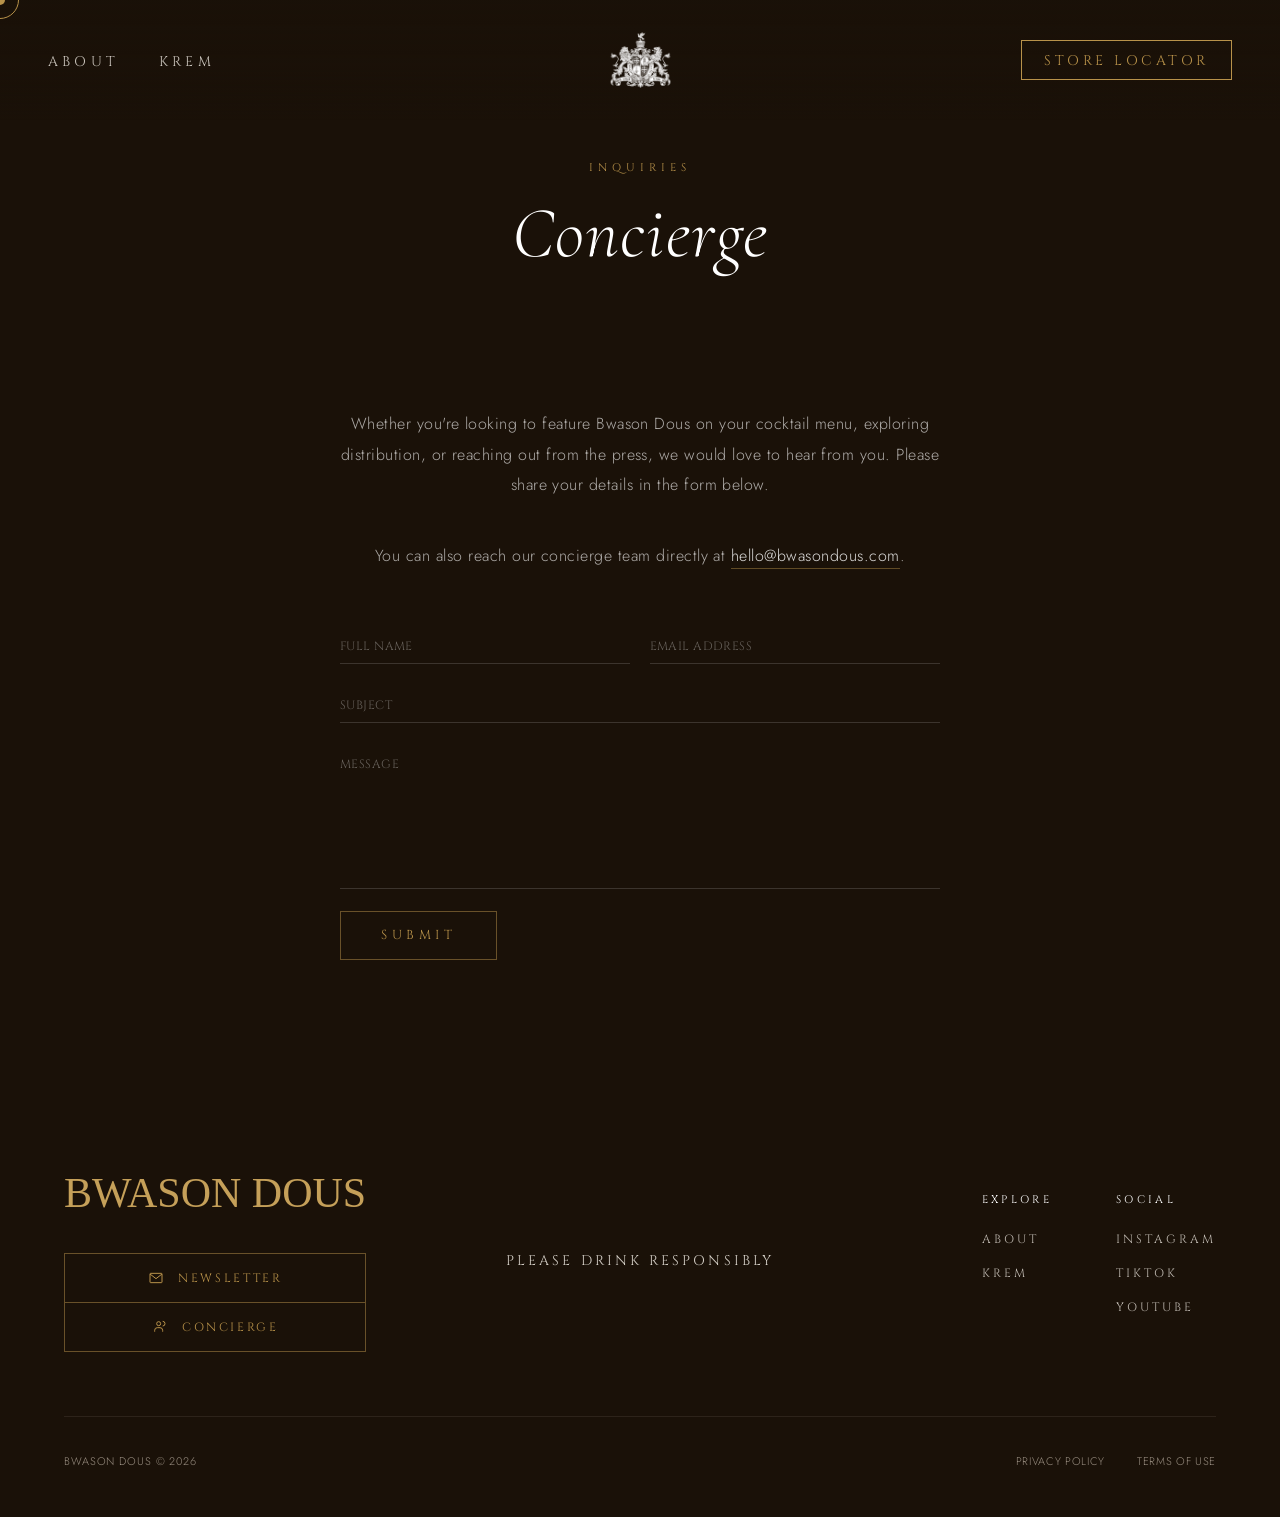
==== concierge.html @ 5677c712 "Add files via upload" ====
<!DOCTYPE html>
<html lang="en">
<head>
  <meta charset="UTF-8">
  <meta name="viewport" content="width=device-width, initial-scale=1.0">
  <link rel="icon" type="image/png" href="/favicon.png">
  <title>Concierge — Bwason Dous</title>
  <meta name="description" content="Contact Bwason Dous — For press, distribution, and bespoke requests. Reach our concierge team directly.">

  <!-- SEO -->
  <meta name="keywords" content="Haitian Kremas, Krem, Premium Spirits, The Best Cream Liqueur, Haitian Spirits, Caribbean Spirits, Bwason Dous, Bwason, Dous, Premium Rum, Haitian Liqueur, Liquid Gold, Cream Liqueur">
  <meta name="author" content="Bwason Dous">
  <meta name="robots" content="index, follow">
  <link rel="canonical" href="https://bwasondous.com/concierge">

  <!-- Open Graph -->
  <meta property="og:title" content="Concierge — Bwason Dous">
  <meta property="og:description" content="For press, distribution, and bespoke requests. Reach our concierge team directly.">
  <meta property="og:image" content="https://bwasondous.com/images/crest.png">
  <meta property="og:url" content="https://bwasondous.com/concierge">
  <meta property="og:type" content="website">

  <!-- Twitter/X Card -->
  <meta name="twitter:card" content="summary_large_image">
  <meta name="twitter:title" content="Concierge — Bwason Dous">
  <meta name="twitter:description" content="For press, distribution, and bespoke requests. Reach our concierge team directly.">
  <meta name="twitter:image" content="https://bwasondous.com/images/crest.png">

  <link rel="preconnect" href="https://fonts.googleapis.com">
  <link rel="preconnect" href="https://fonts.gstatic.com" crossorigin>
  <link href="https://fonts.googleapis.com/css2?family=Cormorant+Garamond:ital,wght@0,300;0,400;0,500;1,300;1,400&family=Cinzel:wght@400;500&family=Jost:wght@200;300;400&family=Pinyon+Script&display=swap" rel="stylesheet">
  <link rel="stylesheet" href="style.css">
  <link rel="stylesheet" href="concierge.css">
</head>
<body class="concierge-page">

<div id="cursor"></div>
<div id="cursorRing"></div>

<nav id="main-nav" class="scrolled">
  <button class="mobile-menu-toggle" aria-label="Toggle navigation" onclick="toggleMobileMenu()">
    <span></span>
    <span></span>
    <span></span>
  </button>

  <ul class="nav-links">
    <li><a href="/#intro">About</a></li>
    <li><a href="/krem">Krem</a></li>
  </ul>

  <a href="/" class="nav-logo desktop-logo-only">
    <img src="images/bwason-dous-logo.png" alt="Bwason Dous Logo">
  </a>

  <a href="/" class="nav-logo mobile-logo-only">
    <img src="images/bwason-dous-logo.png" alt="Bwason Dous Logo Mobile">
  </a>

  <a href="/store-locator" class="nav-reserve">Store Locator</a>

  <div class="mobile-menu-drawer" id="mobileDrawer">
    <ul class="mobile-nav-links">
      <li><a href="/" onclick="toggleMobileMenu()">Home</a></li>
      <li><a href="/krem" onclick="toggleMobileMenu()">Krem</a></li>
    </ul>
  </div>
</nav>

<main class="concierge-main">

  <header class="concierge-header reveal">
    <p class="concierge-eyebrow">Inquiries</p>
    <h1 class="concierge-title">Concierge</h1>
  </header>

  <div class="concierge-body reveal" style="transition-delay: 0.1s;">
    <p class="concierge-intro">
      Whether you're looking to feature Bwason Dous on your cocktail menu, exploring distribution, or reaching out from the press, we would love to hear from you. Please share your details in the form below.</p>
    <p class="concierge-intro">
      <br/>
      You can also reach our concierge team directly at <a href="mailto:contact@bwasondous.com" class="concierge-link">hello@bwasondous.com</a>.
    </p>

    <form class="concierge-form" onsubmit="handleConcierge(event)">
      <div class="concierge-row">
        <div class="concierge-field">
          <input class="concierge-input" type="text" id="c-name" name="name" placeholder="FULL NAME" required>
        </div>
        <div class="concierge-field">
          <input class="concierge-input" type="email" id="c-email" name="email" placeholder="EMAIL ADDRESS" required>
        </div>
      </div>
      <div class="concierge-field">
        <input class="concierge-input" type="text" id="c-subject" name="subject" placeholder="SUBJECT">
      </div>
      <div class="concierge-field">
        <textarea class="concierge-input concierge-textarea" id="c-message" name="message" placeholder="MESSAGE" rows="5" required></textarea>
      </div>
      <button class="concierge-submit" type="submit">SUBMIT</button>
      <p class="concierge-confirm" id="concierge-confirm">Your message has been received. We will be in touch within 1-2 business days. Thank you.</p>
    </form>
  </div>

</main>

<footer>
  <div class="footer-inner">

    <div class="footer-top">

      <div class="footer-brand">
        <div class="logo desktop-footer-logo">
          Bwason Dous
        </div>

        <div class="footer-action-group">
          <a href="/newsletter" class="footer-action-btn">
            <svg viewBox="0 0 24 24" fill="none" stroke="currentColor" stroke-width="1.5">
              <rect x="3" y="5" width="18" height="14" rx="1"></rect>
              <path d="M3 6l9 7 9-7"></path>
            </svg>
            Newsletter
          </a>
          <a href="/concierge" class="footer-action-btn">
            <svg viewBox="0 0 24 24" fill="none" stroke="currentColor" stroke-width="1.5">
              <path d="M4 19v-2a4 4 0 0 1 4-4h4a4 4 0 0 1 4 4v2"></path>
              <circle cx="10" cy="7" r="3"></circle>
              <path d="M16 3.5a3 3 0 0 1 0 7"></path>
            </svg>
            Concierge
          </a>
        </div>
      </div>

      <div class="footer-nav-columns">
        <a href="/store-locator" class="footer-mobile-link">Store Locator</a>
        <div class="footer-nav-col">
          <button type="button" class="footer-col-title" onclick="toggleFooterCol(this)" aria-expanded="false">
            Explore
            <svg class="footer-col-chevron" viewBox="0 0 24 24" fill="none" stroke="currentColor" stroke-width="1.5">
              <path d="M6 9l6 6 6-6"></path>
            </svg>
          </button>
          <ul class="footer-links">
            <li><a href="/#intro">About</a></li>
            <li><a href="/krem">Krem</a></li>
          </ul>
        </div>
        <div class="footer-nav-col">
          <button type="button" class="footer-col-title" onclick="toggleFooterCol(this)" aria-expanded="false">
            Social
            <svg class="footer-col-chevron" viewBox="0 0 24 24" fill="none" stroke="currentColor" stroke-width="1.5">
              <path d="M6 9l6 6 6-6"></path>
            </svg>
          </button>
          <ul class="footer-links">
            <li><a href="https://instagram.com/bwasondous" target="_blank" rel="noopener">Instagram</a></li>
            <li><a href="https://www.tiktok.com/@bwasondous" target="_blank" rel="noopener">TikTok</a></li>
            <li><a href="https://www.youtube.com/@bwasondous" target="_blank" rel="noopener">YouTube</a></li>
          </ul>
        </div>
      </div>

      <p class="footer-drink-responsibly">Please Drink Responsibly</p>

    </div>

    <div class="footer-bottom-strip">
      <p class="footer-copyright">Bwason Dous © 2026</p>
      <div class="footer-legal-links">
        <a href="/privacy-policy">Privacy Policy</a>
        <a href="/terms-of-use">Terms of Use</a>
      </div>
    </div>

  </div>
</footer>

<script src="script.js"></script>
</body>
</html>
---- style.css ----
*, *::before, *::after { box-sizing: border-box; margin: 0; padding: 0; }

:root {
  --cream: #F5F0E8;
  --cream-dark: #EDE6D6;
  --espresso: #1A1108;
  --mahogany: #5C2E0E;
  --gold: #B8924A;
  --gold-light: #D4AD72;
  --sand: #C9B89A;
  --warm-gray: #9A8F82;
  --deep-red: #7A1E1E;
  --font-display: 'Cinzel', serif;
  --font-serif: 'Cormorant Garamond', serif;
  --font-body: 'Jost', sans-serif;
  --font-script: 'Noto Serif Ethiopic', serif;
}

html { scroll-behavior: smooth; }

body {
  background: var(--espresso);
  color: var(--espresso);
  font-family: var(--font-body);
  font-weight: 300;
  overflow-x: hidden;
}

/* ── AGE GATE ── */
#age-gate {
  position: fixed;
  inset: 0;
  background: black;
  display: flex;
  align-items: center;
  justify-content: center;
  z-index: 9999;
  transition: opacity 0.8s ease, visibility 0.8s ease;
}
#age-gate.hidden { opacity: 0; visibility: hidden; pointer-events: none; }

.age-gate-inner {
  text-align: center;
  padding: 3rem 2rem;
  max-width: 520px;
  width: 100%;
}

.age-gate-ornament {
  width: 48px;
  height: 48px;
  margin: 0 auto 2rem;
  opacity: 0.7;
}

.age-gate-eyebrow {
  font-family: var(--font-display);
  font-size: 10px;
  letter-spacing: 0.3em;
  color: var(--gold);
  margin-bottom: 1.5rem;
  text-transform: uppercase;
}

/* Updated with Noto Serif Ethiopic */
.age-gate-title {
  font-family: var(--font-script);
  font-size: clamp(3.5rem, 8vw, 5rem);
  font-weight: 400;
  color: var(--gold);
  line-height: 1.1;
  margin-bottom: 3rem;
  text-transform: uppercase;
}

.age-gate-subtitle {
  font-family: var(--font-body);
  font-size: 15px;
  font-weight: 200;
  letter-spacing: 0.12em;
  color: var(--sand);
  margin-bottom: 3rem;
  line-height: 1.8;
}

.age-gate-question {
  font-family: var(--font-display);
  font-size: 13px;
  letter-spacing: 0.25em;
  color: var(--warm-gray);
  margin-bottom: 1.5rem;
  text-transform: uppercase;
}

.age-gate-buttons {
  display: flex;
  gap: 1rem;
  justify-content: center;
  flex-wrap: nowrap;
}

.btn-age {
  font-family: var(--font-display);
  font-size: 13px;
  letter-spacing: 0.25em;
  text-transform: uppercase;
  white-space: nowrap;
  flex: 1;
  border: none;
  cursor: pointer;
  padding: 1rem 2.5rem;
  transition: all 0.3s ease;
}

.btn-age-yes {
  background: var(--gold);
  color: var(--espresso);
}
.btn-age-yes:hover { background: var(--gold-light); }

.btn-age-no {
  background: transparent;
  color: var(--warm-gray);
  border: 1px solid rgba(154,143,130,0.3);
}
.btn-age-no:hover { color: var(--cream); border-color: rgba(197,184,154,0.5); }

.age-gate-legal {
  margin-top: 2.5rem;
  font-size: 12px;
  color: rgba(154,143,130,0.6);
  letter-spacing: 0.08em;
  line-height: 1.8;
}

#age-denied {
  display: none;
  color: var(--deep-red);
  font-family: var(--font-serif);
  font-style: italic;
  font-size: 1rem;
  margin-top: 1.5rem;
}

/* ── NAV (Updated to CSS Grid for Centering) ── */
nav {
  position: fixed;
  top: 0;
  left: 0;
  right: 0;
  z-index: 1000; 
  
  /* 1. Change from flexbox to a perfectly balanced 3-column grid */
  display: grid;
  grid-template-columns: 1fr auto 1fr; 
  align-items: center;
  
  padding: 0 3rem;
  height: 120px; 
  
  background: linear-gradient(to bottom, 
    rgba(0, 0, 0, 0.9) 0%, 
    rgba(0, 0, 0, 0.4) 50%, 
    transparent 100%);
  
  transition: transform 0.3s ease;
}

/* You can keep or remove the .scrolled class. 
   If you want a blur effect only when moving, keep this: */
nav.scrolled {
  backdrop-filter: blur(8px);
  -webkit-backdrop-filter: blur(8px);
}

.nav-links {
  display: flex;
  gap: 2.5rem;
  list-style: none;
  justify-content: flex-start;
}

.nav-links a {
  font-family: var(--font-display);
  font-size: 14px;
  letter-spacing: 0.3em;
  text-transform: uppercase;
  color: rgba(245,240,232,0.8);
  text-decoration: none;
  transition: color 0.3s;
}
.nav-links a:hover { color: var(--gold); }

/* Forces the middle logo to sit at the exact mathematical center of the screen */
.nav-logo {
  display: flex;
  justify-content: center;
  align-items: center;
  text-decoration: none;
}

.nav-logo img {
  filter: brightness(0) invert(1) contrast(1.4);
}

/* Forces the right-side store-locator button to stick to the far right of its grid track */
.nav-reserve {
  justify-self: flex-end;
  font-family: var(--font-display);
  font-size: 14px;
  letter-spacing: 0.25em;
  text-transform: uppercase;
  color: var(--gold);
  text-decoration: none;
  background: transparent;
  border: 1px solid var(--gold);
  padding: 0.6rem 1.4rem;
  transition: all 0.3s;
}

.nav-reserve:hover {
  background: var(--gold);
  color: var(--espresso);
  border-color: var(--gold);
}

/* Krem page only — cream background makes the gold button hard to read,
   so this page gets a white-outline version instead */
.krem-page .nav-reserve {
  color: #FFFFFF;
  border-color: #FFFFFF;
}

.krem-page .nav-reserve:hover {
  background: #FFFFFF;
  color: #000000;
  border-color: #FFFFFF;
}

/* ── HERO ── */
#hero {
  height: 100vh;
  background: var(--espresso); /* Keep this solid */
  display: flex;
  flex-direction: column;
  align-items: center;
  justify-content: flex-end;
  padding-bottom: 8vh;
  position: relative;
  overflow: hidden;
}

.hero-bg {
  position: absolute;
  inset: 0;
  /* This creates the localized glows without making the whole page light */
  background: 
    radial-gradient(ellipse at 30% 60%, rgba(92,46,14,0.5) 0%, transparent 60%),
    radial-gradient(ellipse at 70% 40%, rgba(122,30,30,0.3) 0%, transparent 50%),
    var(--espresso); 
}

.hero-pattern {
  position: absolute;
  inset: 0;
  opacity: 0.04;
  background-image:
    repeating-linear-gradient(45deg, var(--gold) 0, var(--gold) 1px, transparent 0, transparent 50%);
  background-size: 40px 40px;
}

.hero-content {
  position: relative;
  text-align: center;
  z-index: 2;
}

.hero-eyebrow {
  font-family: var(--font-display);
  font-size: 15px;
  letter-spacing: 0.4em;
  color: var(--gold);
  text-transform: uppercase;
  margin-bottom: 2rem;
}

.hero-title {
  font-family: var(--font-serif);
  font-size: clamp(3rem, 8vw, 6.5rem);
  font-weight: 300;
  font-style: italic;
  color: var(--cream);
  line-height: 1.05;
  margin-bottom: 1.2rem;
  letter-spacing: 0.02em;
}

.hero-tagline {
  font-family: var(--font-display);
  font-size: 15px;
  letter-spacing: 0.35em;
  color: var(--sand);
  text-transform: uppercase;
  margin-bottom: 3rem;
}

.hero-divider {
  position: absolute;
  bottom: -1px; /* Fastens tightly to prevent any underlying micro-gaps */
  left: 0;
  right: 0;
  height: 150px; /* Controls how long and gradual the fade is */
  
  /* CHANGES THE DESTINATION COLOR TO PURE BLACK */
  background: linear-gradient(to bottom, rgba(0, 0, 0, 0) 0%, #000000 100%);
  z-index: 4;
}

.btn-primary {
  display: inline-block;
  font-family: var(--font-display);
  font-size: 10px;
  letter-spacing: 0.3em;
  text-transform: uppercase;
  text-decoration: none;
  background: var(--gold);
  color: var(--espresso);
  padding: 1.1rem 3rem;
  border: none;
  cursor: pointer;
  transition: all 0.3s ease;
}
.btn-primary:hover { background: var(--gold-light); }

.hero-divider {
  position: absolute;
  bottom: 0;
  left: 0;
  right: 0;
  height: 150px; /* Taller fade for a smoother look */
  /* This fades from transparent espresso into your body's cream color */
  background: linear-gradient(to bottom, transparent, var(--black));
  z-index: 1;
}

.hero-image-focus {
  position: absolute;
  inset: 0; /* Forces the image wrapper to touch all 4 corners of the hero screen */
  width: 100vw; /* Forces full viewport width */
  height: 100vh; /* Forces full viewport height */
  z-index: 1;
}

.hero-image-focus img {
  width: 100% !important;
  height: 100% !important;
  /* 'cover' cuts off the letterbox bars and stretches the image across the entire space */
  object-fit: cover !important; 
  /* 'center' ensures the main focal point stays balanced when cropping happens */
  object-position: center; 
}

.hero-overlay {
  position: absolute;
  inset: 0;
  /* Adds a subtle dark tint so the white text is readable */
  background: linear-gradient(to top, rgba(0,0,0,0.7) 0%, transparent 70%);
  z-index: 2;
}

/* This ensures your text sits on top of the image */
.hero-content {
  position: relative;
  z-index: 3;
}

/* ── SECTIONS ── */
section { position: relative; }

/* ── INTRO ── */
/* --- Make Intro Section Black --- */
#intro {
  background: #000000 !important; /* Force background to black */
  padding: 8rem 0; /* Ensures consistent padding around content */
  position: relative;
}

.intro-inner {
  max-width: 1200px;
  margin: 0 auto;
  padding: 0 4rem;
  display: grid;
  grid-template-columns: 1fr 1fr;
  gap: 6rem;
  align-items: center;
}

.intro-image-wrap {
  position: relative;
  display: flex;           /* Enables flexbox for centering */
  align-items: center;     /* Centers vertically */
  justify-content: center; /* Centers horizontally */
  padding: 3rem;           /* Added: Creates breathing room inside the gold box */
}

.intro-featured-image {
  max-width: 100%;          /* Ensures it stays within the box width */
  height: auto;            /* Maintains original aspect ratio */
  max-height: 400px;       /* Keeps it proportional to the text column */
  object-fit: contain;     /* Ensures no part of the crest is cropped */
  display: block;
  filter: drop-shadow(0 10px 30px rgba(0,0,0,0.05)); /* Soft shadow for depth */
}

.intro-image-placeholder {
  width: 100%;
  aspect-ratio: 3/4;
  background: linear-gradient(135deg, #3D2008 0%, #7A3A10 40%, #5C2E0E 100%);
  display: flex;
  align-items: center;
  justify-content: center;
}

.intro-image-placeholder svg {
  opacity: 0.2;
  width: 80px;
}

.intro-accent-line {
  position: absolute;
  top: 0;
  left: 0;
  right: 0;
  bottom: 0;
  border: 1px solid rgba(184, 146, 74, 0.25);
  pointer-events: none;
  z-index: 1;
}

.intro-eyebrow {
  font-family: var(--font-display);
  font-size: 12px;
  letter-spacing: 0.35em;
  color: var(--gold);
  text-transform: uppercase;
  margin-bottom: 1.5rem;
}

.intro-heading {
  font-family: var(--font-serif);
  font-size: clamp(2rem, 3.5vw, 2.8rem);
  font-weight: 300;
  line-height: 1.25;
  color: var(--espresso);
  margin-bottom: 2rem;
}

.intro-body {
  font-size: 15px;
  line-height: 1.9;
  color: #4A3728;
  margin-bottom: 1.5rem;
}

/* ── FULL BLEED ── */
#manifesto {
  background: var(--mahogany);
  padding: 10rem 4rem;
  text-align: center;
  position: relative;
  overflow: hidden;
}

#manifesto::before {
  content: '';
  position: absolute;
  inset: 0;
  background-image: repeating-linear-gradient(
    0deg, rgba(245,240,232,0.03) 0, rgba(245,240,232,0.03) 1px, transparent 1px, transparent 60px
  );
}

.manifesto-quote {
  font-family: var(--font-serif);
  font-size: clamp(2rem, 4.5vw, 3.5rem);
  font-weight: 300;
  font-style: italic;
  color: var(--cream);
  line-height: 1.3;
  max-width: 820px;
  margin: 0 auto 2rem;
  position: relative;
  z-index: 1;
}

.manifesto-attr {
  font-family: var(--font-display);
  font-size: 10px;
  letter-spacing: 0.35em;
  color: var(--gold);
  text-transform: uppercase;
  position: relative;
  z-index: 1;
}

/* ── KREM FEATURE ── */
#krem {
  background: var(--cream-dark);
  padding: 8rem 0 16rem;
}

@media (min-width: 769px) {
  #krem {
    padding: 14rem 0 16rem;
  }
}

/* ── KREM FEATURE IMAGE ── */
.krem-feature-image {
  padding: 9rem 0 0rem;
}

.krem-feature-image img {
  width: 100%;
  height: 60vh;
  object-fit: cover;
  object-position: center;
  display: block;
}

.krem-inner {
  max-width: 1200px;
  margin: 0 auto;
  padding: 0 4rem;
}

.krem-header {
  display: flex;
  align-items: baseline;
  justify-content: space-between;
  margin-bottom: 5rem;
  border-bottom: 1px solid rgba(26,17,8,0.12);
  padding-bottom: 1.5rem;
}

.krem-title {
  font-family: var(--font-display);
  font-size: 11px;
  letter-spacing: 0.35em;
  text-transform: uppercase;
  color: var(--warm-gray);
}

.krem-coming {
  font-family: var(--font-serif);
  font-size: 1.2rem;
  font-style: italic;
  color: var(--gold);
}

.krem-hero-text {
  font-family: var(--font-serif);
  font-size: clamp(2.5rem, 5vw, 4.5rem);
  font-weight: 300;
  line-height: 1.15;
  color: var(--espresso);
  max-width: 700px;
  margin-bottom: 5rem;
}

.krem-grid {
  display: grid;
  grid-template-columns: repeat(3, 1fr);
  gap: 3rem;
}

.krem-card {
  border-top: 1px solid rgba(26,17,8,0.15);
  padding-top: 2rem;
}

.krem-card-num {
  font-family: var(--font-serif);
  font-size: 5rem;
  font-weight: 300;
  color: rgba(26,17,8,0.08);
  line-height: 1;
  margin-bottom: 1rem;
}

.krem-card-title {
  font-family: var(--font-display);
  font-size: 12px;
  letter-spacing: 0.25em;
  text-transform: uppercase;
  color: var(--espresso);
  margin-bottom: 1rem;
}

.krem-card-body {
  font-size: 15px;
  line-height: 1.85;
  color: #5A4232;
}

/* ── SPECS / DETAILS ── */
#details {
  background: #2A1A0A;
  padding: 10rem 4rem;
}

.details-inner {
  max-width: 1200px;
  margin: 0 auto;
  display: grid;
  grid-template-columns: 1fr 1fr;
  gap: 8rem;
  align-items: center;
}

.details-visual {
  position: relative;
}

.bottle-silhouette {
  width: 100%;
  max-width: 320px;
  margin: 0 auto;
  display: block;
}

.details-content .section-eyebrow {
  font-family: var(--font-display);
  font-size: 13px;
  letter-spacing: 0.35em;
  text-transform: uppercase;
  color: var(--gold);
  margin-bottom: 3rem;
}

.details-table {
  width: 100%;
  border-collapse: collapse;
}

.details-table tr {
  border-bottom: 1px solid rgba(245,240,232,0.08);
}

.details-table td {
  padding: 1.2rem 0;
  font-size: 13px;
  letter-spacing: 0.06em;
}

.details-table td:first-child {
  color: var(--warm-gray);
  font-family: var(--font-display);
  font-size: 13px;
  letter-spacing: 0.25em;
  text-transform: uppercase;
}

.details-table td:last-child {
  color: var(--cream);
  text-align: right;
  font-family: var(--font-serif);
  font-size: 1.1rem;
  font-style: italic;
}

/* ── RESERVE ── */
#reserve {
  background: var(--cream-dark);
  padding: 10rem 4rem;
  text-align: center;
}

.reserve-eyebrow {
  font-family: var(--font-display);
  font-size: 13px;
  letter-spacing: 0.35em;
  text-transform: uppercase;
  color: var(--gold);
  margin-bottom: 2rem;
}

.reserve-title {
  font-family: var(--font-serif);
  font-size: clamp(2.5rem, 5vw, 4rem);
  font-weight: 300;
  font-style: italic;
  color: var(--espresso);
  margin-bottom: 1.5rem;
  line-height: 1.2;
}

.reserve-sub {
  font-size: 16px;
  font-weight: 200;
  letter-spacing: 0.1em;
  color: var(--warm-gray);
  margin-bottom: 3rem;
  max-width: 480px;
  margin-left: auto;
  margin-right: auto;
  line-height: 1.8;
}

.reserve-form {
  display: flex;
  gap: 0;
  max-width: 480px;
  margin: 0 auto;
  border: 1px solid rgba(26,17,8,0.2);
}

.reserve-form input {
  flex: 1;
  padding: 1rem 1.5rem;
  font-family: var(--font-body);
  font-size: 13px;
  letter-spacing: 0.06em;
  border: none;
  outline: none;
  background: transparent;
  color: var(--espresso);
}

.reserve-form input::placeholder { color: var(--warm-gray); }

.reserve-form button {
  padding: 1rem 2rem;
  background: var(--espresso);
  color: var(--cream);
  border: none;
  font-family: var(--font-display);
  font-size: 10px;
  letter-spacing: 0.25em;
  text-transform: uppercase;
  cursor: pointer;
  transition: background 0.3s;
  white-space: nowrap;
}
.reserve-form button:hover { background: var(--mahogany); }

/* ── FOOTER ── */
footer {
  background: var(--espresso);
  padding: 6rem 4rem 3rem;
}

.footer-inner {
  max-width: 1400px;
  margin: 0 auto;
  display: flex;
  flex-direction: column;
  gap: 4rem;
}

/* ── TOP ROW: brand + action buttons on left, link columns on right ── */
.footer-top {
  position: relative;
  display: grid;
  grid-template-columns: minmax(260px, 340px) 1fr;
  gap: 5rem;
  align-items: center;
}

.footer-brand {
  display: flex;
  flex-direction: column;
  gap: 2.2rem;
  width: -moz-fit-content;
  width: fit-content;
  justify-self: start;
}

.footer-brand .logo {
  text-align: left;
  font-size: 42px;
  white-space: nowrap;
}

/* ── STACKED ACTION BUTTONS (Newsletter / Concierge) ── */
.footer-action-group {
  display: flex;
  flex-direction: column;
  width: 100%;
}

.footer-action-btn {
  display: flex;
  align-items: center;
  justify-content: center;
  width: 100%;
  gap: 0.9rem;
  background: transparent;
  border: 1px solid rgba(184, 146, 74, 0.5);
  padding: 1rem 1.3rem;
  font-family: var(--font-display);
  font-size: 12px;
  letter-spacing: 0.22em;
  text-transform: uppercase;
  color: var(--gold);
  text-decoration: none;
  text-align: center;
  white-space: nowrap;
  transition: background 0.3s, color 0.3s, border-color 0.3s;
}

.footer-action-group .footer-action-btn:first-child {
  border-bottom: none;
}

.footer-action-btn:hover {
  background: var(--gold);
  color: var(--espresso);
  border-color: var(--gold);
}

.footer-action-btn svg {
  width: 16px;
  height: 16px;
  flex-shrink: 0;
  stroke: currentColor;
}

/* ── LINK COLUMNS ── */
.footer-nav-columns {
  display: flex;
  gap: 4rem;
  justify-self: end;
  text-align: left;
}

.footer-col-title {
  display: flex;
  align-items: center;
  justify-content: flex-start;
  gap: 0.5rem;
  width: 100%;
  background: transparent;
  border: none;
  padding: 0;
  appearance: none;
  -webkit-appearance: none;
  font-family: var(--font-display);
  font-size: 11px;
  letter-spacing: 0.3em;
  text-transform: uppercase;
  color: #FFFFFF;
  text-align: left;
  cursor: default;
  margin-bottom: 1.2rem;
}

.footer-col-chevron {
  display: none;
  width: 12px;
  height: 12px;
  flex-shrink: 0;
  transition: transform 0.3s ease;
}

/* Store Locator link — mobile-only, sits above the Explore/Social columns in the footer */
.footer-mobile-link {
  display: none;
}

.footer-links {
  list-style: none;
  text-align: left;
}

.footer-links li {
  margin-bottom: 0.7rem;
}

.footer-links a {
  font-family: var(--font-display);
  font-size: 12px;
  letter-spacing: 0.25em;
  text-transform: uppercase;
  color: rgba(245,240,232,0.75);
  text-decoration: none;
  transition: color 0.3s;
}
.footer-links a:hover { color: var(--gold); }

/* ── DRINK RESPONSIBLY TAGLINE ── */
.footer-drink-responsibly {
  position: absolute;
  top: 50%;
  left: 0;
  width: 100%;
  transform: translateY(-50%);
  text-align: center;
  font-family: var(--font-display);
  font-size: 14px;
  letter-spacing: 0.22em;
  text-transform: uppercase;
  color: rgba(245, 240, 232, 0.85);
  margin: 0;
  pointer-events: none;
}

/* ── BOTTOM LEGAL STRIP (horizontal, Moët-style) ── */
.footer-bottom-strip {
  display: flex;
  justify-content: space-between;
  align-items: center;
  flex-wrap: wrap;
  gap: 1rem 2rem;
  border-top: 1px solid rgba(154, 143, 130, 0.15);
  padding-top: 2.2rem;
}

.footer-copyright {
  font-size: 11px;
  letter-spacing: 0.08em;
  color: var(--warm-gray);
  text-transform: uppercase;
}

.footer-legal-links {
  display: flex;
  gap: 2rem;
  flex-wrap: wrap;
}

.footer-legal-links a {
  font-family: var(--font-body);
  font-size: 11px;
  letter-spacing: 0.06em;
  text-transform: uppercase;
  color: var(--warm-gray);
  text-decoration: none;
  transition: color 0.3s;
}
.footer-legal-links a:hover {
  color: var(--gold);
}

.logo {
  font-family: 'Noto Serif Ethiopic', serif !important;
  color: #c5a059 !important;
  font-size: 48px;
  text-align: center;
  line-height: 1.2;
  display: block;
  text-transform: uppercase;
}

.logo .tm-logo {
  font-family: 'Jost', sans-serif !important;
  font-weight: 400;
  font-size: 14px;
  color: #c5a059;
  vertical-align: super;
  margin-left: 2px;
}

/* ── ORNAMENT SVG ── */
.ornament {
  display: block;
  margin: 0 auto 1.5rem;
}

/* ── SCROLL REVEAL ── */
.reveal {
  opacity: 0;
  transform: translateY(24px);
  transition: opacity 0.9s ease, transform 0.9s ease;
}
.reveal.visible {
  opacity: 1;
  transform: translateY(0);
}

@media (max-width: 900px) {
  .intro-inner, .details-inner { grid-template-columns: 1fr; gap: 3rem; }
  .krem-grid { grid-template-columns: 1fr; }
  nav { padding: 0 1.5rem; }
  #manifesto, #details, #reserve { padding: 6rem 2rem; }
  .intro-inner, .krem-inner { padding: 0 2rem; }
}

/* --- LOGO FIX --- */
.nav-logo img {
  height: 115px; /* Reduced 15% from 150px */
  width: auto;
  display: block;
  /* This filter turns the black logo into a gold/cream color */
  filter: brightness(0) invert(1) contrast(1.4);
}

/* ── INTRO IMAGE STYLING ── */
/* ==========================================================================
   FIXES: GRADIENT FADE AND ISOLATED BLACK INTRO SECTION
   ========================================================================== */

/* 1. Update the divider gradient to fade from transparent to solid black */
.hero-divider {
  position: absolute;
  bottom: -2px; /* Pull down slightly to eliminate any hairline cream cracks */
  left: 0;
  right: 0;
  height: 150px; 
  background: linear-gradient(to bottom, rgba(0, 0, 0, 0) 0%, #000000 100%) !important;
  z-index: 4;
}

#hero {
  height: 100vh;
  width: 100vw; /* Ensures the container fills the screen edge-to-edge */
  max-width: 100%;
  position: relative;
  overflow: hidden;
  background: #000000; /* Changes any remaining structural backdrop to absolute black */
  display: flex;
  flex-direction: column;
  align-items: center;
  justify-content: flex-end;
  padding-bottom: 8vh;
}

/* 2. REMOVED #intro from the transparent rule below so it can accept the color black */
#reserve {
background-color: var(--cream);
}

/* 3. Explicitly isolate the black background layout onto the intro section only */
#intro {
  background: #000000 !important;
  position: relative;
  z-index: 3;
  padding: 8rem 0;
}

/* 4. Force the typography containers inside the intro wrapper to use high-contrast light colors */
#intro .intro-heading {
  color: var(--cream) !important;
}

#intro .intro-body {
  color: #FFFFFF !important;
}

#intro .intro-eyebrow {
  color: var(--gold-light) !important;
}

/* 5. Clean layout adjustment for the featured crest image on a dark background */
#intro .intro-featured-image {
  border: 1px solid rgba(184, 146, 74, 0.3) !important;
  box-shadow: 0 25px 50px rgba(0, 0, 0, 0.8) !important;
}

/* Keep these sections solid for that luxury contrast */
#manifesto { background: var(--mahogany); }
#details { background: #2A1A0A; } /* Deep espresso/brown */
#krem { background: var(--cream-dark); }

/* --- Global Cursor Eraser --- */
*, *::before, *::after, body, html, a, button, input, select, textarea {
  cursor: none !important;
}

/* --- Custom Cursor Logic --- */
#cursor {
  position: fixed;
  width: 10px;
  height: 10px;
  background: var(--gold);
  border-radius: 50%;
  pointer-events: none;
  z-index: 100000;
  transform: translate3d(0, 0, 0);
}

#cursorRing {
  position: fixed;
  width: 38px;
  height: 38px;
  border: 1px solid var(--gold);
  border-radius: 50%;
  pointer-events: none;
  z-index: 100000;
  transform: translate3d(0, 0, 0);
}

/* Hide custom cursor on all touch devices (mobile + tablet) */
@media (pointer: coarse), (hover: none) {
  #cursor, #cursorRing {
    display: none !important;
  }
}

/* Privacy Page */

.privacy-page {
  background: #1A1108; /* --espresso */
  color: #FFFFFF;
  font-family: 'Jost', sans-serif;
  font-weight: 300;
}

/* â”€â”€ HEADER HERO AREA â”€â”€ */
.privacy-main {
  max-width: 860px;
  margin: 0 auto;
  padding: 0 2.5rem 8rem;
}

.privacy-header {
  padding: 180px 0 5rem;
  text-align: center;
}

.privacy-eyebrow {
  font-family: 'Cinzel', serif;
  font-size: 11px;
  letter-spacing: 0.45em;
  text-transform: uppercase;
  color: #B8924A;
  margin-bottom: 1.5rem;
}

.privacy-title {
  font-family: 'Cormorant Garamond', serif;
  font-size: clamp(3rem, 7vw, 5rem);
  font-weight: 300;
  font-style: italic;
  color: #FFFFFF;
  line-height: 1.1;
  letter-spacing: 0.02em;
  margin-bottom: 2.5rem;
}

/* â”€â”€ BODY CONTENT â”€â”€ */
.privacy-body {
  padding-top: 2rem;
}

/* â”€â”€ SECTION â”€â”€ */
.policy-section {
  margin-bottom: 0;
  padding: 0.5rem 0 1.8rem;
}

.policy-section-title {
  font-family: 'Cinzel', serif;
  font-size: 11px;
  letter-spacing: 0.4em;
  text-transform: uppercase;
  color: #FFFFFF;
  margin-bottom: 1.2rem;
}

.policy-section p {
  font-size: 15px;
  line-height: 1.95;
  color: rgba(255, 255, 255, 0.7);
  font-weight: 300;
  letter-spacing: 0.03em;
  margin-bottom: 1.2rem;
}

.policy-section p:last-child {
  margin-bottom: 0;
}

/* â”€â”€ LIST â”€â”€ */
.policy-list {
  list-style: none;
  padding: 0;
  margin: 1.5rem 0;
  border-left: 1px solid rgba(184, 146, 74, 0.3);
  padding-left: 1.8rem;
}

.policy-list li {
  font-size: 15px;
  line-height: 1.85;
  color: rgba(255, 255, 255, 0.65);
  letter-spacing: 0.03em;
  margin-bottom: 0.8rem;
  font-weight: 300;
}

.policy-list li:last-child {
  margin-bottom: 0;
}

.policy-label {
  font-family: 'Cinzel', serif;
  font-size: 10px;
  letter-spacing: 0.25em;
  text-transform: uppercase;
  color: rgba(255, 255, 255, 0.5);
  margin-right: 0.6rem;
}

/* â”€â”€ INLINE EMPHASIS â”€â”€ */
.policy-em {
  font-family: 'Cormorant Garamond', serif;
  font-style: italic;
  font-size: 1.05em;
  color: rgba(255, 255, 255, 0.9);
}

/* â”€â”€ DIVIDER â”€â”€ */
.policy-divider {
  display: none;
}

/* â”€â”€ CONTACT BLOCK â”€â”€ */
.policy-contact-block {
  margin-top: 1.8rem;
  padding: 2rem 2.5rem;
  border: 1px solid rgba(184, 146, 74, 0.2);
  display: inline-block;
}

.policy-contact-name {
  font-family: 'Cinzel', serif !important;
  font-style: normal !important;
  font-size: 13px !important;
  letter-spacing: 0.3em;
  text-transform: uppercase;
  color: #B8924A !important;
  margin-bottom: 0.5rem !important;
}

.policy-contact-block p {
  margin-bottom: 0.3rem !important;
}

.policy-link {
  color: rgba(255, 255, 255, 0.6);
  text-decoration: none;
  border-bottom: 1px solid rgba(184, 146, 74, 0.3);
  padding-bottom: 1px;
  transition: color 0.3s, border-color 0.3s;
}

.policy-link:hover {
  color: #B8924A;
  border-color: #B8924A;
}

/* â”€â”€ NAV OVERRIDE for espresso background â”€â”€ */
.privacy-page #main-nav {
  background: linear-gradient(to bottom,
    rgba(26, 17, 8, 0.98) 0%,
    rgba(26, 17, 8, 0.7) 60%,
    transparent 100%);
}

/* â”€â”€ RESPONSIVE â”€â”€ */
@media (max-width: 700px) {
  .privacy-header {
    padding: 140px 0 4rem;
  }
  .policy-contact-block {
    display: block;
  }
}

/* ── CONCIERGE PAGE ── */

.concierge-page {
  background: #1A1108;
  color: #FFFFFF;
  font-family: 'Jost', sans-serif;
  font-weight: 300;
}

.concierge-page #main-nav {
  background: linear-gradient(to bottom,
    rgba(26, 17, 8, 0.98) 0%,
    rgba(26, 17, 8, 0.7) 60%,
    transparent 100%);
}

/* ── LAYOUT ── */
.concierge-main {
  max-width: 680px;
  margin: 0 auto;
  padding: 0 2.5rem 7rem;
}

/* ── HEADER ── */
.concierge-header {
  /* Increased bottom padding from 2.5rem to 4.5rem to create more separation */
  padding: 160px 0 7.5rem; 
  text-align: center;
}

.concierge-eyebrow {
  font-family: 'Cinzel', serif;
  font-size: 11px;
  letter-spacing: 0.45em;
  text-transform: uppercase;
  color: #B8924A;
  margin-bottom: 1.2rem;
}

.concierge-title {
  font-family: 'Cormorant Garamond', serif;
  font-size: clamp(2.8rem, 6vw, 4.5rem);
  font-weight: 300;
  font-style: italic;
  color: #FFFFFF;
  line-height: 1.1;
  letter-spacing: 0.02em;
  margin: 0;
}

/* ── BODY ── */
.concierge-body {
  text-align: center;
  padding-top: 1rem;
}

.concierge-intro {
  /* 1. Sets it to the clean Jost font used in your policy pages */
  font-family: 'Jost', sans-serif; 
  font-weight: 300;
  
  /* 2. Overrides and removes any inherited ALL CAPS rules */
  text-transform: none !important; 
  
  /* Keeping your existing perfect line dimensions */
  font-size: 16px;
  line-height: 1.9;
  color: rgba(255, 255, 255, 0.65);
  letter-spacing: 0.03em;
  margin-bottom: 0.6rem;
}

/* Adds an elegant padding block strictly beneath the paragraph containing the email */
.concierge-body .concierge-intro:last-of-type {
  margin-bottom: 3.5rem; /* Adjust this value to get your desired spacing */
}

.concierge-link {
  color: rgba(255, 255, 255, 0.85);
  text-decoration: none;
  border-bottom: 1px solid rgba(184, 146, 74, 0.45);
  padding-bottom: 1px;
  transition: color 0.3s, border-color 0.3s;
}

.concierge-link:hover {
  color: #B8924A;
  border-color: #B8924A;
}

.concierge-rule {
  width: 40px;
  height: 1px;
  background: rgba(184, 146, 74, 0.4);
  margin: 2.5rem auto;
}

/* ── FORM ── */
.concierge-form {
  text-align: left;
}

.concierge-row {
  display: grid;
  grid-template-columns: 1fr 1fr;
  gap: 1.2rem;
}

.concierge-field {
  display: flex;
  flex-direction: column;
  margin-bottom: 1.4rem;
}

.concierge-label {
  font-family: 'Cinzel', serif;
  font-size: 9px;
  letter-spacing: 0.35em;
  text-transform: uppercase;
  color: rgba(255, 255, 255, 0.4);
  margin-bottom: 0.6rem;
}

.concierge-input {
  background: transparent;
  border: none;
  border-bottom: 1px solid rgba(255, 255, 255, 0.15);
  color: #FFFFFF;
  font-family: 'Jost', sans-serif;
  font-size: 14px;
  font-weight: 300;
  letter-spacing: 0.03em;
  padding: 0.5rem 0;
  outline: none;
  transition: border-color 0.3s;
  width: 100%;
}

.concierge-input::placeholder {
  color: rgba(255, 255, 255, 0.329);
  font-family: 'Cinzel', serif;
  font-size: 12px;
}

.concierge-input:focus {
  border-bottom-color: #B8924A;
}

.concierge-textarea {
  resize: none;
  line-height: 1.8;
}

/* ── SUBMIT ── */
.concierge-submit {
  margin-top: 0.8rem;
  background: transparent !important;
  border: 1px solid rgba(184, 146, 74, 0.5) !important;
  color: #B8924A !important;
  font-family: 'Cinzel', serif;
  font-size: 13px;
  letter-spacing: 0.35em;
  text-transform: uppercase;
  padding: 0.9rem 2.5rem;
  cursor: pointer;
  transition: background 0.3s ease, color 0.3s ease, border-color 0.3s ease;
  display: block;
  margin-left: 0;
  margin-right: auto;
}

.concierge-submit:hover {
  background: var(--gold) !important;       /* Matches the solid gold fill */
  color: var(--espresso) !important;       /* Flips text to crisp dark espresso */
  border-color: var(--gold) !important;
}

.concierge-submit:disabled {
  opacity: 0.5;
  cursor: default;
}

/* ── CONFIRMATION ── */
.concierge-confirm {
  display: none;
  text-align: center;
  margin-top: 1.5rem;
  font-size: 15px;
  letter-spacing: 0.04em;
  color: rgba(255, 255, 255, 0.5);
  
  /* 1. Kept the clean Jost font look */
  font-family: 'Jost', sans-serif;
  font-weight: 300;
  text-transform: none !important;
  
  /* 2. Added the italic property */
  font-style: italic;
}

/* ── RESPONSIVE ── */
@media (max-width: 600px) {
  .concierge-row {
    grid-template-columns: 1fr;
  }
  .concierge-header {
    padding: 130px 0 2rem;
  }
}

/* ==========================================================================
   MOBILE & TABLET OPTIMIZATION (ALL SCREEN SIZES)
   ========================================================================== */

@media (max-width: 1024px) {
  /* ── NAVIGATION ── */
  nav {
    height: 90px;
    padding: 0 1.5rem;
    grid-template-columns: auto 1fr auto; /* Shifts layout balance for smaller widths */
  }
  
  .nav-links {
    gap: 1.5rem;
  }
  
  .nav-links a {
    font-size: 11px;
    letter-spacing: 0.2em;
  }
  
  .nav-logo img {
    height: 85px; /* Reduced 15% from 100px */
  }

  .nav-reserve {
    font-size: 11px;
    padding: 0.5rem 1rem;
    letter-spacing: 0.15em;
  }

  /* ── HERO ── */
  #hero {
    padding-bottom: 6vh;
  }
}

@media (min-width: 769px) {
  .age-gate-inner {
    max-width: 700px;
  }

  .age-gate-title {
    font-size: clamp(3rem, 5.5vw, 4.5rem);
    white-space: nowrap;
  }
}

@media (max-width: 768px) {
  /* --- Global Cursor Reset for Touch Devices --- */
  /* Prevents transparent/hidden tap targets on mobile phones */
  *, *::before, *::after, body, html, a, button, input, select, textarea {
    cursor: auto !important;
  }
  #cursor, #cursorRing {
    display: none !important; /* Hides desktop custom hardware-accelerated cursor */
  }

.age-gate-legal {
    font-size: 9px;
    letter-spacing: 0.04em;
  }

  .age-gate-subtitle {
    font-size: 13px;
  }

/* ── HERO TITLE MOBILE ── */
  .hero-title {
    font-size: clamp(2.5rem, 4vw, 3.25rem);
  }

  /* ── NAV STRUCTURAL COLLAPSE ── */
  nav {
    height: 80px;
    padding: 0 1rem;
    grid-template-columns: 1fr auto; /* Drops the link column track entirely */
  }

  .nav-links {
    display: none; /* Hides desktop links. Ready for a mobile menu toggle if added later */
  }

  .nav-logo {
    justify-self: start;
  }

  .nav-logo img {
    height: 72px; /* Reduced 15% from 85px */
  }

.concierge-main {
    padding: 0 3.0rem 3rem;
  }

  /* ── INTRO SECTION ── */
  #intro {
    padding: 5rem 0;
  }

  .intro-inner {
    grid-template-columns: 1fr; /* Collapses text and image columns into a stack */
    gap: 3.5rem;
    padding: 0 1.5rem;
  }

  .intro-image-wrap {
    padding: 1.5rem;
    order: 2; /* Pushes the image block underneath the primary copy flow */
  }

  /* ── KREM GRID ── */
  #krem {
    padding: 11rem 0;
  }

  .krem-inner {
    padding: 0 1.5rem;
  }

  .krem-header {
    flex-direction: column;
    gap: 1rem;
    align-items: flex-start;
    margin-bottom: 3.5rem;
  }

  .krem-hero-text {
    margin-bottom: 3.5rem;
  }

  .krem-grid {
    grid-template-columns: 1fr; /* Stack card configurations vertically */
    gap: 2.5rem;
  }

  /* ── DETAILS TABLE ── */
  #details {
    padding: 6rem 1.5rem;
  }

  .details-inner {
    grid-template-columns: 1fr;
    gap: 4rem;
  }

  .bottle-silhouette {
    max-width: 240px; /* Restricts scaling width on small profile Viewports */
  }

  /* ── RESERVE BLOCK ── */
  #reserve {
    padding: 6rem 1.5rem;
  }

  .reserve-title {
    font-size: clamp(1.6rem, 7vw, 2.2rem);
  }

  .reserve-form {
    flex-direction: column; /* Stacks the email input field and CTA button vertically */
    border: none;
    gap: 1rem;
    width: 100%;
  }

  .reserve-form input {
    border: 1px solid rgba(26,17,8,0.2);
    width: 100%;
    padding: 1.1rem 1.5rem;
    text-align: center;
  }

  .reserve-form button {
    width: 100%;
    padding: 1.1rem 2rem;
  }

  /* ── FOOTER STRUCTURAL COLLAPSE ── */
  footer {
    padding: 5rem 2rem 2.5rem;
  }

  .footer-inner {
    gap: 2.5rem;
  }

  .footer-top {
    grid-template-columns: 1fr;
    gap: 3rem;
  }

  .footer-drink-responsibly {
    position: static;
    transform: none;
    width: auto;
    pointer-events: auto;
  }

  .footer-brand {
    justify-self: center;
  }

  .footer-brand .logo {
    text-align: center;
  }

  .footer-action-group {
    margin: 0 auto;
  }

  .footer-nav-columns {
    flex-direction: column;
    justify-self: center;
    align-items: center;
    text-align: center;
    gap: 2rem;
  }

  .footer-col-title,
  .footer-links {
    text-align: center;
  }

  .footer-mobile-link {
    display: block;
    font-family: var(--font-display);
    font-size: 11px;
    letter-spacing: 0.3em;
    text-transform: uppercase;
    color: #FFFFFF;
    text-decoration: none;
    margin-bottom: 0.5rem;
    transition: color 0.3s;
  }

  .footer-mobile-link:hover {
    color: var(--gold);
  }

  .footer-col-title {
    justify-content: center;
    cursor: pointer;
  }

  .footer-col-chevron {
    display: inline-block;
  }

  .footer-nav-col.open .footer-col-chevron {
    transform: rotate(180deg);
  }

  .footer-links {
    max-height: 0;
    overflow: hidden;
    transition: max-height 0.35s ease;
    margin-bottom: 0;
  }

  .footer-nav-col.open .footer-links {
    max-height: 240px;
  }

  .footer-bottom-strip {
    flex-direction: column;
    align-items: center;
    text-align: center;
    gap: 1rem;
  }

  .footer-legal-links {
    justify-content: center;
  }
}

@media (max-width: 480px) {
  /* ── FINE-TUNED TYPOGRAPHY SCALING FOR SMALL SCREENS ── */
  .hero-tagline {
    font-size: 12px;
    letter-spacing: 0.25em;
  }

  .reserve-sub {
    font-size: 14px;
    line-height: 1.7;
  }

  .policy-contact-block {
    padding: 1.5rem;
    width: 100%;
  }
}

/* ==========================================================================
   MOBILE-ONLY RESPONSIVE SYSTEM (Triggered under 768px viewports only)
   ========================================================================== */

/* Safely hide mobile structural elements from Desktop rendering blocks */
.mobile-menu-toggle,
.mobile-logo-only,
.mobile-menu-drawer {
  display: none !important;
}

@media (max-width: 768px) {
  /* --- Hide Original Desktop Elements --- */
  .nav-links,
  .nav-reserve,
  .desktop-logo-only {
    display: none !important;
  }

  /* --- Activate Mobile structural setups --- */
  nav {
    display: flex !important;
    justify-content: space-between;
    align-items: center;
    padding: 0 1.5rem !important;
    padding-top: 12px !important;
    height: 120px !important; /* Provides optimal breathing room for the expanded logo layout */
    position: fixed;
    width: 100%;
    top: 0;
    z-index: 1000;
  }

  /* --- Mobile Logo: Positioned Absolute Center & Increased Size by 100% --- */
  .mobile-logo-only {
    display: flex !important;
    position: absolute;
    left: 50%;
    top: 50%;
    transform: translate(-50%, -50%);
  }

  .mobile-logo-only img {
    height: 105px !important; /* Reduced 15% from 125px */
    width: auto;
    display: block;
  }

  /* --- Hamburger Trigger (Justified Left) --- */
  .mobile-menu-toggle {
    display: flex !important;
    flex-direction: column;
    justify-content: space-between;
    width: 25px;
    height: 16px;
    background: transparent;
    border: none;
    cursor: pointer;
    z-index: 1100; /* Stays fixed cleanly on top of drawer layers */
    padding: 0;
  }

  .mobile-menu-toggle span {
    width: 100%;
    height: 1.5px;
    background-color: #fff;
    transition: all 0.3s cubic-bezier(0.25, 1, 0.5, 1);
    transform-origin: left center;
  }

  /* Transformation transitions morphing lines into a premium 'X' close indicator */
  .mobile-menu-toggle.active span:nth-child(1) {
    transform: rotate(45deg) translate(1px, -1px);
  }
  .mobile-menu-toggle.active span:nth-child(2) {
    opacity: 0;
    transform: scaleX(0);
  }
  .mobile-menu-toggle.active span:nth-child(3) {
    transform: rotate(-45deg) translate(1px, 1px);
  }

  /* --- Fullscreen Mobile Drawer Overlay Menu --- */
  .mobile-menu-drawer {
    display: flex !important;
    position: fixed;
    top: 0;
    left: 0;
    width: 100%;
    height: 100vh;
    background-color: var(--espresso); /* Premium dark tone backplane container */
    z-index: 1050;
    transform: translateX(-100%); /* Kept cleanly hidden out left of viewports by default */
    transition: transform 0.4s cubic-bezier(0.25, 1, 0.5, 1);
    align-items: center;
    justify-content: center;
  }

  .mobile-menu-drawer.open {
    transform: translateX(0); /* Smooth slide performance rightwards onto display */
  }

  .mobile-nav-links {
    list-style: none;
    text-align: center;
    display: flex;
    flex-direction: column;
    gap: 3rem;
  }

  .mobile-nav-links a {
    font-family: var(--font-display);
    color: var(--cream);
    font-size: 22px;
    text-decoration: none;
    letter-spacing: 0.3em;
    text-transform: uppercase;
    transition: color 0.2s ease;
  }

  .mobile-nav-links a:active,
  .mobile-nav-links a:hover {
    color: var(--gold);
  }
}

/* ── WELCOME PAGE HERO ── */
.welcome-hero {
  min-height: 100vh;
  position: relative;
  overflow: hidden;
  display: flex;
  align-items: center;
  justify-content: center;
}
 
.welcome-hero-image {
  position: absolute;
  inset: 0;
  width: 100%;
  height: 100%;
}
 
.welcome-hero-image img {
  width: 100%;
  height: 100%;
  object-fit: cover;
  object-position: center middle;
}
 
.welcome-hero-overlay {
  position: absolute;
  inset: 0;
  background: linear-gradient(
    to top,
    rgba(0,0,0,0.88) 0%,
    rgba(0,0,0,0.5) 50%,
    rgba(0,0,0,0.25) 100%
  );
  z-index: 2;
}
 
.welcome-hero-content {
  position: relative;
  z-index: 3;
  text-align: center;
  padding: 160px 3rem 8rem;
  max-width: 780px;
  width: 100%;
  margin: 0 auto;
  box-sizing: border-box;
}
 
.welcome-eyebrow {
  font-family: var(--font-display);
  font-size: 13px;
  letter-spacing: 0.45em;
  color: var(--gold);
  text-transform: uppercase;
  margin-bottom: 1.5rem;
  opacity: 0;
  transform: translateY(16px);
  animation: fadeUp 0.9s ease forwards 0.3s;
}
 
.welcome-headline {
  font-family: var(--font-serif);
  font-size: clamp(1.5rem, 4vw, 3.5rem);
  font-weight: 300;
  font-style: italic;
  text-align: center;
  color: var(--cream);
  line-height: 1.2;
  letter-spacing: 0.02em;
  margin-bottom: 1.8rem;
  white-space: normal;
  word-break: break-word;
  opacity: 0;
  transform: translateY(20px);
  animation: fadeUp 1s ease forwards 0.5s;
}
 
.welcome-rule {
  width: 48px;
  height: 1px;
  background: var(--gold);
  margin: 0 auto 2rem;
  opacity: 0;
  animation: fadeIn 0.8s ease forwards 0.75s;
}
 
.welcome-subtext {
  font-family: var(--font-body);
  font-size: 15px;
  font-weight: 300;
  letter-spacing: 0.06em;
  color: rgba(255, 255, 255, 0.81);
  line-height: 1.9;
  margin-bottom: 2.8rem;
  opacity: 0;
  transform: translateY(14px);
  animation: fadeUp 0.9s ease forwards 0.85s;
}
 
.welcome-actions {
  display: flex;
  flex-direction: column;
  align-items: center;
  gap: 1rem;
  justify-content: center;
  opacity: 0;
  transform: translateY(14px);
  animation: fadeUp 0.9s ease forwards 1.05s;
}
 
.welcome-btn-primary {
  display: block;
  width: 100%;
  max-width: 280px;
  font-family: var(--font-display);
  font-size: 13px;
  letter-spacing: 0.3em;
  text-transform: uppercase;
  text-decoration: none;
  text-align: center;
  background: var(--gold);
  color: var(--espresso);
  padding: 1rem 2.4rem;
  transition: background 0.3s ease;
  white-space: nowrap;
}
.welcome-btn-primary:hover {
  background: var(--gold-light);
}

/* Shows only on mobile — hidden on desktop by default */
.welcome-btn-mobile-only {
  display: none;
}

@media (max-width: 768px) {
  .welcome-btn-mobile-only {
    display: block;
  }
}
 
/* ── ANIMATIONS ── */
@keyframes fadeUp {
  to {
    opacity: 1;
    transform: translateY(0);
  }
}
@keyframes fadeIn {
  to { opacity: 1; }
}
 
/* ── MOBILE ── */
@media (max-width: 768px) {
  .welcome-hero-content {
    padding: 120px 2rem 6rem;
  }
 
  .welcome-headline {
    font-size: clamp(1.6rem, 6vw, 2.8rem);
  }
 
  .welcome-subtext {
    font-size: 16px;
    letter-spacing: 0.04em;
    font-weight: 300;

  }
 
  .welcome-actions {
    flex-direction: column;
    align-items: center;
  }
 
  .welcome-btn-primary {
    width: 100%;
    max-width: 280px;
    text-align: center;
    display: block;
    margin: 0 auto;
  }
}
 
@media (max-width: 480px) {
  .welcome-hero-content {
    padding: 110px 1.5rem 5rem;
  }
 
  .welcome-headline {
    font-size: clamp(1.9rem, 5.5vw, 2.5rem);  }
 
  .welcome-subtext {
    font-size: 15px;
  }
}
/* ==========================================================================
   TERMS OF USE PAGE
   ========================================================================== */

.terms-page {
  background: var(--espresso);
  color: #FFFFFF;
  font-family: var(--font-body);
  font-weight: 300;
}

/* ── HEADER HERO AREA ── */
.terms-main {
  max-width: 860px;
  margin: 0 auto;
  padding: 0 2.5rem 8rem;
}

.terms-header {
  padding: 180px 0 4rem;
  text-align: center;
}

.terms-eyebrow {
  font-family: var(--font-display);
  font-size: 11px;
  letter-spacing: 0.45em;
  text-transform: uppercase;
  color: var(--gold);
  margin-bottom: 1.5rem;
}

.terms-title {
  font-family: var(--font-serif);
  font-size: clamp(3rem, 7vw, 5rem);
  font-weight: 300;
  font-style: italic;
  color: #FFFFFF;
  line-height: 1.1;
  letter-spacing: 0.02em;
  margin-bottom: 1.5rem;
}

.terms-effective {
  font-family: var(--font-body);
  font-size: 12px;
  letter-spacing: 0.1em;
  color: rgba(255, 255, 255, 0.45);
  text-transform: uppercase;
}

/* ── INTRO BLOCK ── */
.terms-intro {
  padding: 0 0 1rem;
}

.terms-intro p {
  font-size: 15px;
  line-height: 1.95;
  color: rgba(255, 255, 255, 0.7);
  font-weight: 300;
  letter-spacing: 0.03em;
  margin-bottom: 1.2rem;
}

.terms-intro p:last-child {
  margin-bottom: 0;
}

.terms-intro strong {
  color: rgba(255, 255, 255, 0.92);
  font-weight: 400;
}

/* ── BODY CONTENT ── */
.terms-body {
  padding-top: 1rem;
}

/* ── SECTION ── */
.term-section {
  margin-bottom: 0;
  padding: 1.6rem 0 1.8rem;
  border-top: 1px solid rgba(184, 146, 74, 0.15);
}

.term-section:first-child {
  border-top: none;
}

.term-section-title {
  font-family: var(--font-display);
  font-size: 11px;
  letter-spacing: 0.4em;
  text-transform: uppercase;
  color: #FFFFFF;
  margin-bottom: 1.2rem;
}

.term-section p {
  font-size: 15px;
  line-height: 1.95;
  color: rgba(255, 255, 255, 0.7);
  font-weight: 300;
  letter-spacing: 0.03em;
  margin-bottom: 1.2rem;
}

.term-section p:last-child {
  margin-bottom: 0;
}

/* ── LIST ── */
.term-list {
  list-style: none;
  padding: 0;
  margin: 1.5rem 0;
  border-left: 1px solid rgba(184, 146, 74, 0.3);
  padding-left: 1.8rem;
}

.term-list li {
  font-size: 15px;
  line-height: 1.85;
  color: rgba(255, 255, 255, 0.65);
  letter-spacing: 0.03em;
  margin-bottom: 0.8rem;
  font-weight: 300;
}

.term-list li:last-child {
  margin-bottom: 0;
}

.term-label {
  font-family: var(--font-display);
  font-size: 10px;
  letter-spacing: 0.25em;
  text-transform: uppercase;
  color: rgba(255, 255, 255, 0.5);
  margin-right: 0.6rem;
}

/* ── INLINE EMPHASIS ── */
.term-em {
  font-family: var(--font-serif);
  font-style: italic;
  font-size: 1.05em;
  color: rgba(255, 255, 255, 0.9);
}

/* ── CONTACT BLOCK ── */
.term-contact-block {
  margin-top: 1.8rem;
  padding: 2rem 2.5rem;
  border: 1px solid rgba(184, 146, 74, 0.2);
  display: inline-block;
}

.term-contact-name {
  font-family: var(--font-display);
  font-style: normal;
  font-size: 13px;
  letter-spacing: 0.3em;
  text-transform: uppercase;
  color: var(--gold);
  margin-bottom: 0.5rem;
}

.term-contact-block p {
  margin-bottom: 0.3rem;
  font-size: 14px;
  color: rgba(255, 255, 255, 0.75);
}

.term-link {
  color: rgba(255, 255, 255, 0.6);
  text-decoration: none;
  border-bottom: 1px solid rgba(184, 146, 74, 0.3);
  padding-bottom: 1px;
  transition: color 0.3s, border-color 0.3s;
}

.term-link:hover {
  color: var(--gold);
  border-color: var(--gold);
}

/* ── LEGAL NOTE ── */
.terms-legal-note {
  margin-top: 2.5rem;
  font-size: 12px;
  line-height: 1.8;
  color: rgba(255, 255, 255, 0.4);
  font-style: italic;
  font-family: var(--font-serif);
}

/* ── COMING SOON (Store Locator) ── */
.coming-soon-main {
  padding-bottom: 10rem;
}

.terms-intro-sub {
  font-size: 15px;
  line-height: 1.9;
  color: rgba(255, 255, 255, 0.65);
  max-width: 480px;
  margin: 0 auto 2.5rem;
}

.coming-soon-btn {
  display: inline-block;
  font-family: var(--font-display);
  font-size: 12px;
  letter-spacing: 0.25em;
  text-transform: uppercase;
  color: var(--gold);
  text-decoration: none;
  border: 1px solid rgba(184, 146, 74, 0.4);
  padding: 0.9rem 2.2rem;
  transition: all 0.3s;
}

.coming-soon-btn:hover {
  background: var(--gold);
  color: var(--espresso);
}

/* ── NAV OVERRIDE for espresso background ── */
.terms-page #main-nav {
  background: linear-gradient(to bottom,
    rgba(26, 17, 8, 0.98) 0%,
    rgba(26, 17, 8, 0.7) 60%,
    transparent 100%);
}

/* ── RESPONSIVE ── */
@media (max-width: 700px) {
  .terms-header {
    padding: 140px 0 3rem;
  }
  .term-contact-block {
    display: block;
  }
}

@media (max-width: 480px) {
  .term-contact-block {
    padding: 1.5rem;
    width: 100%;
  }
}
/* ==========================================================================
   NEWSLETTER PAGE (fully black, white body, gold title)
   ========================================================================== */

.newsletter-page {
  background: #000000;
  color: #FFFFFF;
  font-family: var(--font-body);
  font-weight: 300;
}

.newsletter-page #main-nav {
  background: linear-gradient(to bottom,
    rgba(0, 0, 0, 0.98) 0%,
    rgba(0, 0, 0, 0.7) 60%,
    transparent 100%);
}

.newsletter-main {
  max-width: 720px;
  margin: 0 auto;
  padding: 0 2.5rem 8rem;
}

.newsletter-page-header {
  padding: 170px 0 3.5rem;
  text-align: center;
}

.newsletter-page-eyebrow {
  font-family: var(--font-display);
  font-size: 11px;
  letter-spacing: 0.45em;
  text-transform: uppercase;
  color: var(--gold);
  margin-bottom: 1.3rem;
}

.newsletter-page-title {
  font-family: var(--font-serif);
  font-size: clamp(2.8rem, 6vw, 4.5rem);
  font-weight: 300;
  font-style: italic;
  color: #FFFFFF;
  line-height: 1.1;
  letter-spacing: 0.02em;
  margin-bottom: 1.6rem;
}

.newsletter-page-sub {
  font-size: 15px;
  line-height: 1.9;
  color: rgba(255, 255, 255, 0.75);
  max-width: 460px;
  margin: 0 auto;
}

/* ── FORM ── */
.newsletter-form-wrap {
  padding-top: 1rem;
}

.newsletter-required-note {
  text-align: right;
  font-size: 10px;
  letter-spacing: 0.1em;
  text-transform: uppercase;
  color: rgba(255, 255, 255, 0.4);
  margin-bottom: 2.5rem;
}

.newsletter-group-label {
  font-family: var(--font-display);
  font-size: 11px;
  letter-spacing: 0.3em;
  text-transform: uppercase;
  color: #FFFFFF;
  margin-bottom: 1.5rem;
  border-top: 1px solid rgba(184, 146, 74, 0.2);
  padding-top: 2rem;
}

.newsletter-form-wrap .newsletter-group-label:first-child {
  border-top: none;
  padding-top: 0;
}

.newsletter-row {
  display: grid;
  grid-template-columns: 1fr 1fr;
  gap: 2rem;
}

.newsletter-row-3 {
  display: grid;
  grid-template-columns: 1fr 1fr 1fr;
  gap: 2rem;
}

.newsletter-field {
  display: flex;
  flex-direction: column;
  margin-bottom: 1.8rem;
}

.newsletter-field-label {
  font-family: var(--font-display);
  font-size: 10px;
  letter-spacing: 0.25em;
  text-transform: uppercase;
  color: rgba(255, 255, 255, 0.5);
  margin-bottom: 0.7rem;
}

.newsletter-field input,
.newsletter-field select {
  background: transparent;
  border: none;
  border-bottom: 1px solid rgba(255, 255, 255, 0.2);
  border-radius: 0;
  color: #FFFFFF;
  font-family: var(--font-body);
  font-size: 14px;
  font-weight: 300;
  letter-spacing: 0.03em;
  padding: 0.6rem 0;
  outline: none;
  width: 100%;
  appearance: none;
  -webkit-appearance: none;
  transition: border-color 0.3s;
}

.newsletter-field select {
  color: rgba(255, 255, 255, 0.5);
  cursor: pointer;
  background-image: url("data:image/svg+xml;charset=UTF-8,%3csvg xmlns='http://www.w3.org/2000/svg' viewBox='0 0 24 24' fill='none' stroke='%23B8924A' stroke-width='1.5'%3e%3cpath d='M6 9l6 6 6-6'/%3e%3c/svg%3e");
  background-repeat: no-repeat;
  background-position: right 2px center;
  background-size: 14px;
}

.newsletter-field select option {
  background: #000000;
  color: #FFFFFF;
}

.newsletter-field input::placeholder {
  color: rgba(255, 255, 255, 0.35);
}

.newsletter-field input:focus,
.newsletter-field select:focus {
  border-bottom-color: var(--gold);
}

/* ── CONSENT CHECKBOX ── */
.newsletter-consent {
  display: flex;
  align-items: flex-start;
  gap: 1rem;
  margin: 2rem 0 3rem;
}

.newsletter-consent input[type="checkbox"] {
  appearance: none;
  -webkit-appearance: none;
  width: 20px;
  height: 20px;
  border: 1px solid rgba(184, 146, 74, 0.6);
  flex-shrink: 0;
  margin-top: 2px;
  cursor: pointer;
  position: relative;
  transition: background 0.3s;
}

.newsletter-consent input[type="checkbox"]:checked {
  background: var(--gold);
}

.newsletter-consent input[type="checkbox"]:checked::after {
  content: '✓';
  position: absolute;
  top: -3px;
  left: 3px;
  font-size: 14px;
  color: #000000;
}

.newsletter-consent label {
  font-size: 13px;
  line-height: 1.8;
  color: rgba(255, 255, 255, 0.6);
}

.newsletter-consent a {
  color: rgba(255, 255, 255, 0.85);
  text-decoration: underline;
  text-underline-offset: 2px;
}
.newsletter-consent a:hover { color: var(--gold); }

/* ── SUBMIT ── */
.newsletter-submit-btn {
  display: block;
  width: 100%;
  background: transparent;
  border: 1px solid var(--gold);
  color: var(--gold);
  font-family: var(--font-display);
  font-size: 13px;
  letter-spacing: 0.3em;
  text-transform: uppercase;
  padding: 1.1rem 2rem;
  cursor: pointer;
  transition: background 0.3s, color 0.3s;
}

.newsletter-submit-btn:hover {
  background: var(--gold);
  color: #000000;
}

.newsletter-confirm-msg {
  display: none;
  text-align: center;
  margin-top: 2rem;
  font-size: 15px;
  font-style: italic;
  color: rgba(255, 255, 255, 0.7);
  font-family: var(--font-serif);
}

/* ── RESPONSIVE ── */
@media (max-width: 600px) {
  .newsletter-page-header {
    padding: 130px 0 2.5rem;
  }

  .newsletter-row,
  .newsletter-row-3 {
    grid-template-columns: 1fr;
    gap: 0;
  }

  .newsletter-required-note {
    text-align: left;
  }
}
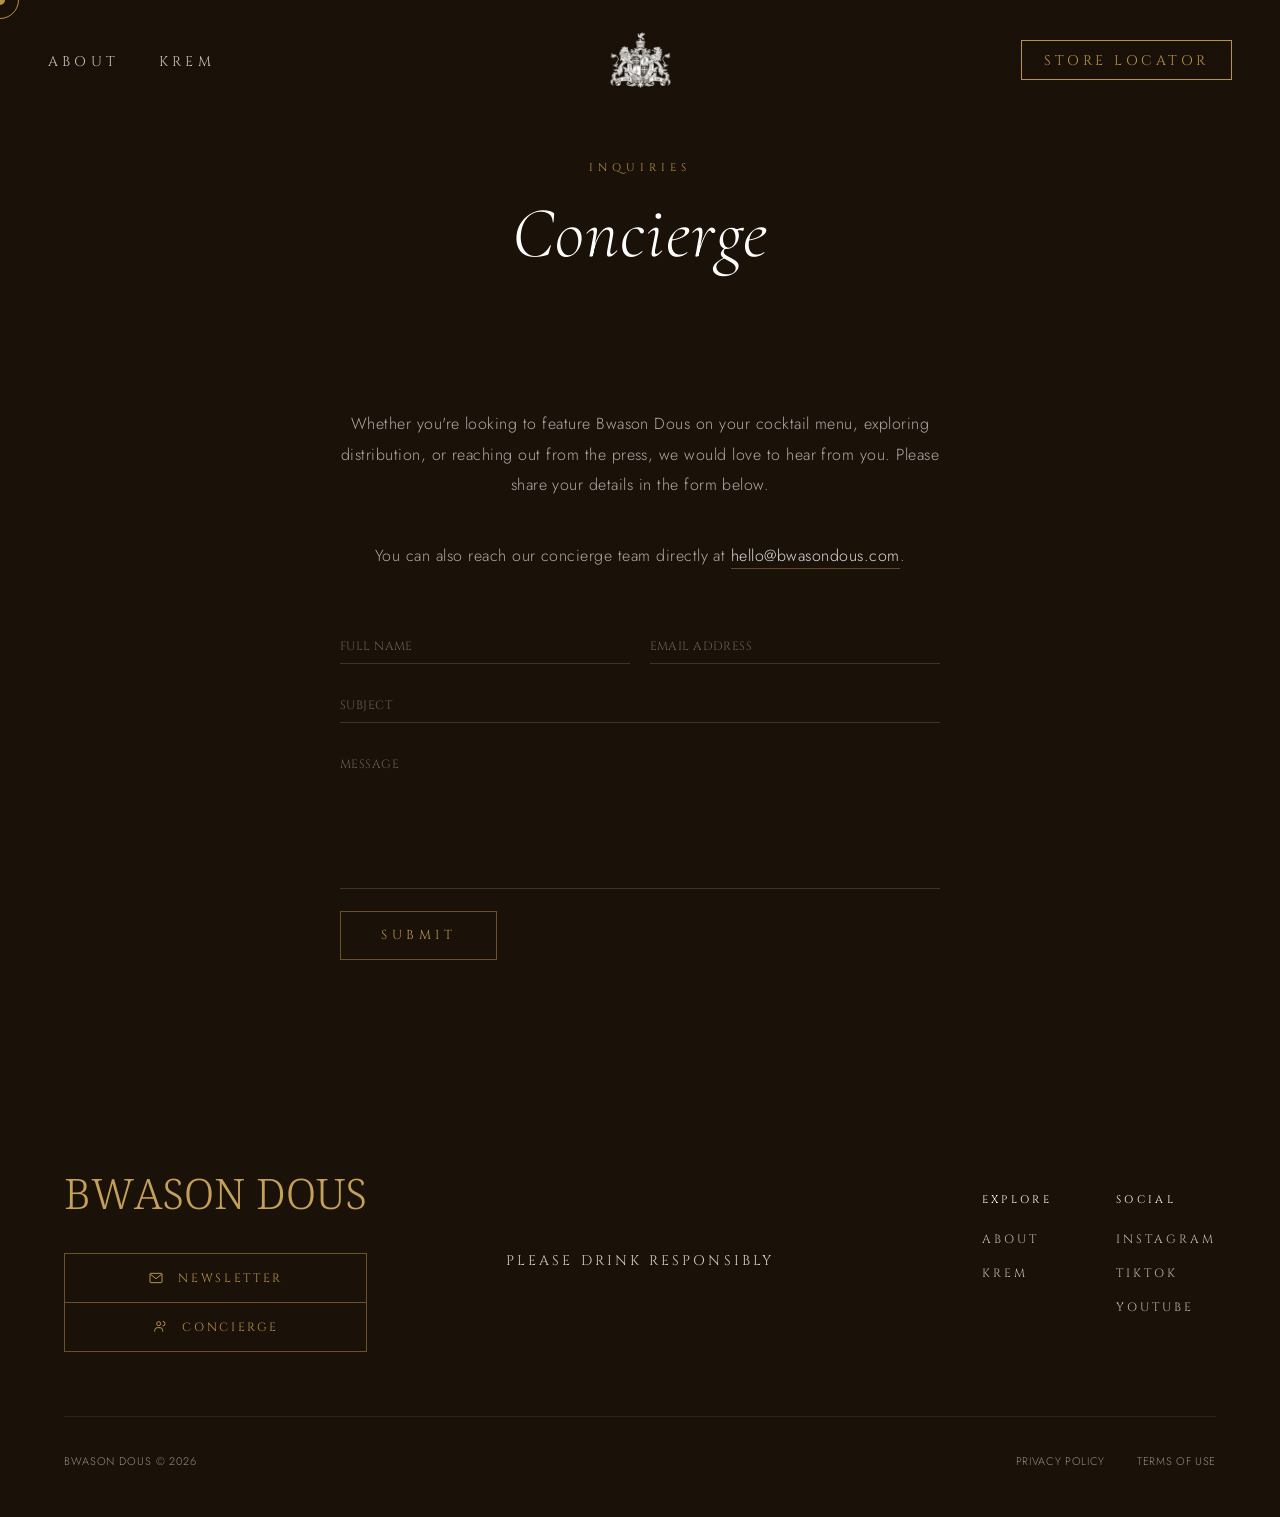
==== commit 8f1471c7: "Update email address in concierge.html" ====
--- a/concierge.html
+++ b/concierge.html
@@ -28,7 +28,7 @@
 
   <link rel="preconnect" href="https://fonts.googleapis.com">
   <link rel="preconnect" href="https://fonts.gstatic.com" crossorigin>
-  <link href="https://fonts.googleapis.com/css2?family=Cormorant+Garamond:ital,wght@0,300;0,400;0,500;1,300;1,400&family=Cinzel:wght@400;500&family=Jost:wght@200;300;400&family=Pinyon+Script&display=swap" rel="stylesheet">
+  <link href="https://fonts.googleapis.com/css2?family=Cormorant+Garamond:ital,wght@0,300;0,400;0,500;1,300;1,400&family=Cinzel:wght@400;500&family=Jost:wght@200;300;400&family=Noto+Serif+Ethiopic:wght@400;500;600&family=Pinyon+Script&display=swap" rel="stylesheet">
   <link rel="stylesheet" href="style.css">
   <link rel="stylesheet" href="concierge.css">
 </head>
@@ -79,7 +79,7 @@
       Whether you're looking to feature Bwason Dous on your cocktail menu, exploring distribution, or reaching out from the press, we would love to hear from you. Please share your details in the form below.</p>
     <p class="concierge-intro">
       <br/>
-      You can also reach our concierge team directly at <a href="mailto:contact@bwasondous.com" class="concierge-link">hello@bwasondous.com</a>.
+      You can also reach our concierge team directly at <a href="mailto:hello@bwasondous.com" class="concierge-link">hello@bwasondous.com</a>.
     </p>
 
     <form class="concierge-form" onsubmit="handleConcierge(event)">
@@ -179,4 +179,4 @@
 
 <script src="script.js"></script>
 </body>
-</html>+</html>
--- a/style.css
+++ b/style.css
@@ -522,10 +522,29 @@
 
 .krem-feature-image img {
   width: 100%;
-  height: 60vh;
-  object-fit: cover;
-  object-position: center;
+  height: auto;          /* let the image keep its own aspect ratio */
+  object-fit: contain;   /* never crop the bottle out of frame */
   display: block;
+}
+
+/* ── KREM FEATURE IMAGE — MOBILE ──
+   A 16:9 frame inside a padded column collapses to a thin strip on a phone.
+   Break it edge-to-edge and crop to a taller ratio so it reads as a
+   full-bleed editorial image instead of a small inset. */
+@media (max-width: 768px) {
+  .krem-feature-image {
+    padding: 4rem 0 0;
+    width: 100vw;
+    margin-left: calc(-50vw + 50%);   /* escape .krem-inner's side padding */
+  }
+
+  .krem-feature-image img {
+    width: 100%;
+    height: auto;
+    aspect-ratio: 4 / 5;              /* portrait crop for phones */
+    object-fit: cover;
+    object-position: center;
+  }
 }
 
 .krem-inner {
@@ -1541,6 +1560,11 @@
     letter-spacing: 0.04em;
   }
 
+  .age-gate-title {
+    font-size: clamp(1.7rem, 9vw, 2.35rem);
+    white-space: nowrap;
+  }
+
   .age-gate-subtitle {
     font-size: 13px;
   }
@@ -1591,7 +1615,7 @@
 
   /* ── KREM GRID ── */
   #krem {
-    padding: 11rem 0;
+    padding: 11rem 0 5rem;   /* less dead cream under the feature image */
   }
 
   .krem-inner {
@@ -2594,4 +2618,4 @@
   .newsletter-required-note {
     text-align: left;
   }
-}+}
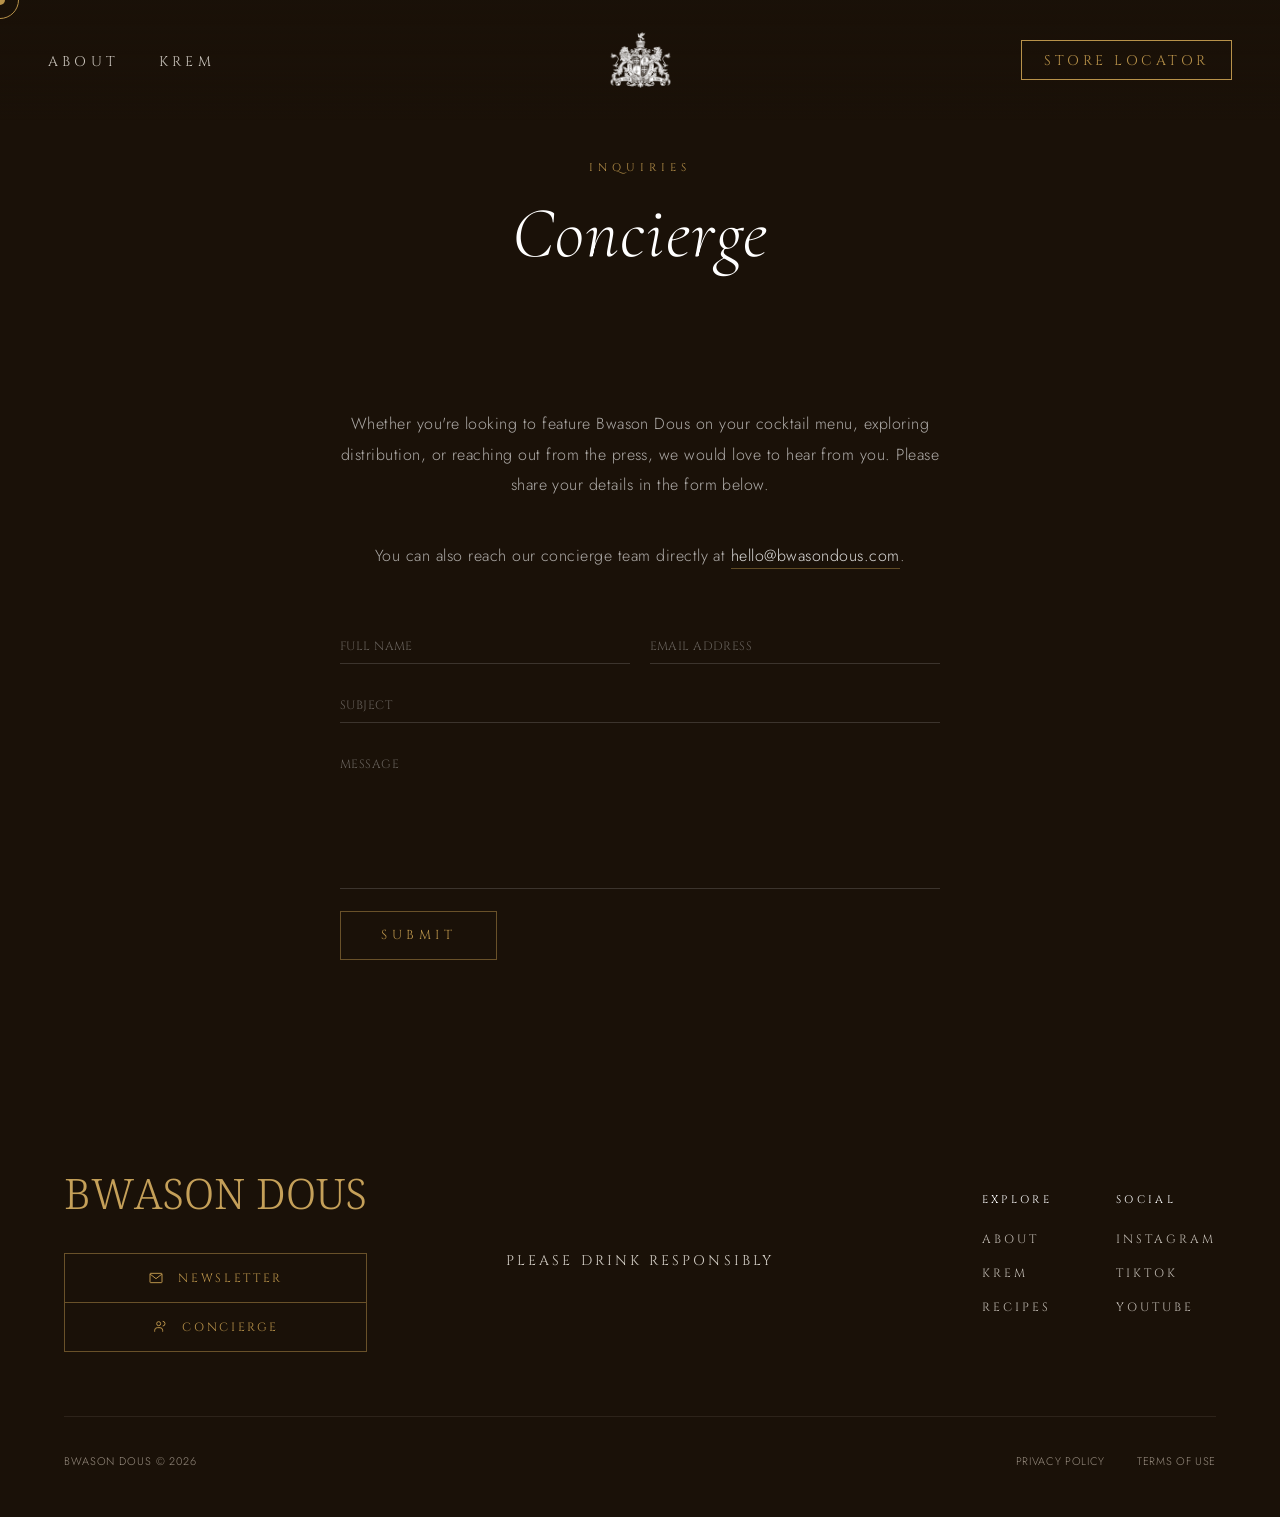
==== commit 2e6d2b94: "Add files via upload" ====
--- a/concierge.html
+++ b/concierge.html
@@ -83,6 +83,10 @@
     </p>
 
     <form class="concierge-form" onsubmit="handleConcierge(event)">
+      <input type="hidden" name="access_key" value="a271189c-36c1-41cf-af73-d1f89660f913">
+      <input type="hidden" name="subject" value="New Concierge Inquiry — bwasondous.com">
+      <input type="hidden" name="from_name" value="Bwason Dous Website">
+      <input type="checkbox" name="botcheck" style="display:none;" tabindex="-1" autocomplete="off">
       <div class="concierge-row">
         <div class="concierge-field">
           <input class="concierge-input" type="text" id="c-name" name="name" placeholder="FULL NAME" required>
@@ -145,6 +149,7 @@
           <ul class="footer-links">
             <li><a href="/#intro">About</a></li>
             <li><a href="/krem">Krem</a></li>
+            <li><a href="/recipes">Recipes</a></li>
           </ul>
         </div>
         <div class="footer-nav-col">
@@ -178,5 +183,50 @@
 </footer>
 
 <script src="script.js"></script>
+<script>
+  function showFormError(form, message) {
+    let box = form.querySelector('.form-error-msg');
+    if (!box) {
+      box = document.createElement('p');
+      box.className = 'form-error-msg';
+      box.style.cssText = 'margin-top:1.2rem;font-size:13px;line-height:1.7;color:#C98B8B;';
+      form.appendChild(box);
+    }
+    box.textContent = message;
+    box.style.display = 'block';
+  }
+
+  function handleConcierge(event) {
+    event.preventDefault();
+    const form = event.target;
+    const confirm = document.getElementById('concierge-confirm');
+    const btn = form.querySelector('.concierge-submit');
+    const label = btn.textContent;
+
+    const existingError = form.querySelector('.form-error-msg');
+    if (existingError) existingError.style.display = 'none';
+
+    btn.disabled = true;
+    btn.textContent = 'SENDING...';
+
+    fetch('https://api.web3forms.com/submit', {
+      method: 'POST',
+      body: new FormData(form)
+    })
+      .then(response => response.json())
+      .then(result => {
+        if (!result.success) throw new Error(result.message || 'Submission failed');
+        [...form.children].forEach(child => {
+          if (child !== confirm) child.style.display = 'none';
+        });
+        confirm.style.display = 'block';
+      })
+      .catch(() => {
+        btn.disabled = false;
+        btn.textContent = label;
+        showFormError(form, 'We could not send your message just now. Please try again, or email hello@bwasondous.com.');
+      });
+  }
+</script>
 </body>
-</html>
+</html>
--- a/style.css
+++ b/style.css
@@ -522,28 +522,16 @@
 
 .krem-feature-image img {
   width: 100%;
-  height: auto;          /* let the image keep its own aspect ratio */
-  object-fit: contain;   /* never crop the bottle out of frame */
+  height: 60vh;
+  object-fit: cover;
+  object-position: center;
   display: block;
 }
 
-/* ── KREM FEATURE IMAGE — MOBILE ──
-   A 16:9 frame inside a padded column collapses to a thin strip on a phone.
-   Break it edge-to-edge and crop to a taller ratio so it reads as a
-   full-bleed editorial image instead of a small inset. */
-@media (max-width: 768px) {
-  .krem-feature-image {
-    padding: 4rem 0 0;
-    width: 100vw;
-    margin-left: calc(-50vw + 50%);   /* escape .krem-inner's side padding */
-  }
-
+@media (min-width: 769px) {
   .krem-feature-image img {
-    width: 100%;
     height: auto;
-    aspect-ratio: 4 / 5;              /* portrait crop for phones */
-    object-fit: cover;
-    object-position: center;
+    object-fit: fill;
   }
 }
 
@@ -1615,7 +1603,7 @@
 
   /* ── KREM GRID ── */
   #krem {
-    padding: 11rem 0 5rem;   /* less dead cream under the feature image */
+    padding: 11rem 0;
   }
 
   .krem-inner {
@@ -2316,7 +2304,7 @@
 
 /* ── COMING SOON (Store Locator) ── */
 .coming-soon-main {
-  padding-bottom: 10rem;
+  padding-bottom: 3.75rem;
 }
 
 .terms-intro-sub {
@@ -2324,7 +2312,7 @@
   line-height: 1.9;
   color: rgba(255, 255, 255, 0.65);
   max-width: 480px;
-  margin: 0 auto 2.5rem;
+  margin: 4.5rem auto 2.5rem;
 }
 
 .coming-soon-btn {
@@ -2343,6 +2331,157 @@
 .coming-soon-btn:hover {
   background: var(--gold);
   color: var(--espresso);
+}
+
+/* ── STORE LOCATOR SPLIT (photo right) ── */
+.terms-main.store-split {
+  max-width: none;
+  margin: 0;
+  padding: 0;
+  display: grid;
+  grid-template-columns: minmax(0, 1fr) minmax(0, 1.2fr);
+  min-height: 100vh;
+}
+
+.store-split .terms-header {
+  align-self: center;
+  justify-self: center;
+  width: 100%;
+  max-width: 560px;
+  padding: 160px 3rem 5rem;
+  text-align: center;
+}
+
+.store-split .terms-intro-sub {
+  margin: 3rem auto 2.5rem;
+}
+
+.scroll-cue {
+  display: inline-flex;
+  flex-direction: column;
+  align-items: center;
+  gap: 1.1rem;
+  padding-left: 0.25em;
+  font-family: var(--font-display);
+  font-size: 12px;
+  letter-spacing: 0.25em;
+  text-transform: uppercase;
+  color: var(--gold);
+  text-decoration: none;
+  transition: color 0.3s;
+}
+
+.scroll-cue:hover {
+  color: var(--gold-light);
+}
+
+.scroll-cue-arrow {
+  width: 16px;
+  height: 44px;
+  animation: scrollCueBob 2.4s ease-in-out infinite;
+}
+
+@keyframes scrollCueBob {
+  0%, 100% { transform: translateY(0); }
+  50% { transform: translateY(6px); }
+}
+
+#footer-newsletter {
+  scroll-margin-top: 160px;
+}
+
+.store-split-media {
+  position: relative;
+  margin: 0;
+  overflow: hidden;
+}
+
+.store-split-media img {
+  position: absolute;
+  inset: 0;
+  width: 100%;
+  height: 100%;
+  object-fit: cover;
+  object-position: 70% 50%;
+  filter: sepia(0.12) brightness(0.92);
+  animation: storeSplitFade 1.4s ease-out both;
+}
+
+.store-split-media::after {
+  content: "";
+  position: absolute;
+  inset: 0;
+  z-index: 1;
+  pointer-events: none;
+  background:
+    linear-gradient(to right, var(--espresso) 0%, rgba(26, 17, 8, 0.75) 10%, rgba(26, 17, 8, 0) 30%),
+    linear-gradient(to top, var(--espresso) 0%, rgba(26, 17, 8, 0) 20%);
+}
+
+@keyframes storeSplitFade {
+  from { opacity: 0; }
+  to { opacity: 1; }
+}
+
+@media (prefers-reduced-motion: reduce) {
+  .store-split-media img { animation: none; }
+  .scroll-cue-arrow { animation: none; }
+}
+
+@media (max-width: 900px) {
+  .terms-main.store-split {
+    display: flex;
+    flex-direction: column;
+    min-height: 0;
+    padding-top: 0;
+  }
+
+  .store-split-media {
+    order: -1;
+    height: calc(56vh + 120px);
+    max-height: 640px;
+  }
+
+  .store-split-media img {
+    object-position: 60% 50%;
+  }
+
+  .store-split-media::after {
+    background: linear-gradient(to top, var(--espresso) 0%, rgba(26, 17, 8, 0) 35%);
+  }
+
+  body.store-locator-page #main-nav {
+    background: transparent;
+    backdrop-filter: none;
+    -webkit-backdrop-filter: none;
+  }
+
+  body.store-locator-page #main-nav::before {
+    content: "";
+    position: absolute;
+    inset: 0 0 -40px 0;
+    z-index: -1;
+    pointer-events: none;
+    background: linear-gradient(to bottom, rgba(26, 17, 8, 0.55) 0%, rgba(26, 17, 8, 0.25) 70%, rgba(26, 17, 8, 0) 100%);
+    backdrop-filter: blur(14px);
+    -webkit-backdrop-filter: blur(14px);
+    -webkit-mask-image: linear-gradient(to bottom, #000 65%, transparent 100%);
+    mask-image: linear-gradient(to bottom, #000 65%, transparent 100%);
+  }
+
+  .store-split .terms-header {
+    position: relative;
+    z-index: 2;
+    justify-self: auto;
+    max-width: none;
+    margin-top: -2.5rem;
+    padding: 0 1.5rem 3.75rem;
+    text-align: center;
+  }
+
+  .store-split .terms-intro-sub {
+    margin: 2.5rem auto 2.5rem;
+  }
 }
 
 /* ── NAV OVERRIDE for espresso background ── */
@@ -2374,7 +2513,7 @@
    ========================================================================== */
 
 .newsletter-page {
-  background: #000000;
+  background: linear-gradient(#000000, #000000) no-repeat var(--espresso);
   color: #FFFFFF;
   font-family: var(--font-body);
   font-weight: 300;
@@ -2385,6 +2524,23 @@
     rgba(0, 0, 0, 0.98) 0%,
     rgba(0, 0, 0, 0.7) 60%,
     transparent 100%);
+}
+
+@media (max-width: 768px) {
+  body.newsletter-page #main-nav {
+    background: #000000;
+  }
+
+  body.newsletter-page #main-nav::after {
+    content: "";
+    position: absolute;
+    top: 100%;
+    left: 0;
+    right: 0;
+    height: 40px;
+    background: linear-gradient(to bottom, #000000, rgba(0, 0, 0, 0));
+    pointer-events: none;
+  }
 }
 
 .newsletter-main {
@@ -2606,7 +2762,7 @@
 /* ── RESPONSIVE ── */
 @media (max-width: 600px) {
   .newsletter-page-header {
-    padding: 130px 0 2.5rem;
+    padding: 170px 0 2.5rem;
   }
 
   .newsletter-row,
@@ -2619,3 +2775,193 @@
     text-align: left;
   }
 }
+/* ==========================================================================
+   RECIPES PAGE (dark espresso background, matches privacy/terms pattern)
+   ========================================================================== */
+
+.recipes-page {
+  background: var(--espresso);
+}
+
+.recipes-page #main-nav {
+  background: linear-gradient(to bottom,
+    rgba(26, 17, 8, 0.98) 0%,
+    rgba(26, 17, 8, 0.7) 60%,
+    transparent 100%);
+}
+
+.recipes-main {
+  max-width: 1080px;
+  margin: 0 auto;
+  padding: 0 2.5rem 8rem;
+}
+
+/* ── HEADER ── */
+.recipes-header {
+  padding: 170px 0 4rem;
+  text-align: center;
+  max-width: 620px;
+  margin: 0 auto;
+}
+
+.recipes-eyebrow {
+  font-family: var(--font-display);
+  font-size: 11px;
+  letter-spacing: 0.45em;
+  text-transform: uppercase;
+  color: var(--gold);
+  margin-bottom: 1.3rem;
+}
+
+.recipes-title {
+  font-family: var(--font-serif);
+  font-size: clamp(2.8rem, 6vw, 4.5rem);
+  font-weight: 300;
+  font-style: italic;
+  color: var(--cream);
+  line-height: 1.1;
+  letter-spacing: 0.02em;
+  margin-bottom: 1.6rem;
+}
+
+.recipes-intro {
+  font-size: 15px;
+  line-height: 1.9;
+  color: var(--sand);
+}
+
+/* ── GRID ── */
+.recipes-grid {
+  display: grid;
+  grid-template-columns: repeat(auto-fit, minmax(360px, 1fr));
+  gap: 2.5rem;
+}
+
+.recipe-card {
+  border: 1px solid rgba(184, 146, 74, 0.22);
+  background: rgba(245, 240, 232, 0.02);
+  padding: 2.75rem 2.5rem;
+  transition: border-color 0.3s ease, background 0.3s ease;
+}
+
+.recipe-card:hover {
+  border-color: rgba(184, 146, 74, 0.5);
+  background: rgba(245, 240, 232, 0.04);
+}
+
+.recipe-card-top {
+  display: flex;
+  align-items: center;
+  justify-content: space-between;
+  margin-bottom: 1.2rem;
+}
+
+.recipe-tag {
+  font-family: var(--font-display);
+  font-size: 10px;
+  letter-spacing: 0.25em;
+  text-transform: uppercase;
+  color: var(--gold);
+}
+
+.recipe-serves {
+  font-family: var(--font-body);
+  font-size: 11px;
+  letter-spacing: 0.1em;
+  text-transform: uppercase;
+  color: var(--warm-gray);
+}
+
+.recipe-title {
+  font-family: var(--font-serif);
+  font-size: 1.9rem;
+  font-weight: 400;
+  font-style: italic;
+  color: var(--cream);
+  line-height: 1.2;
+  margin-bottom: 0.8rem;
+}
+
+.recipe-desc {
+  font-size: 14px;
+  line-height: 1.8;
+  color: var(--sand);
+  margin-bottom: 1.8rem;
+}
+
+.recipe-section-label {
+  font-family: var(--font-display);
+  font-size: 10px;
+  letter-spacing: 0.25em;
+  text-transform: uppercase;
+  color: var(--gold);
+  border-top: 1px solid rgba(184, 146, 74, 0.2);
+  padding-top: 1.4rem;
+  margin-bottom: 1rem;
+}
+
+.recipe-card-top + .recipe-desc + .recipe-section-label,
+.recipe-title + .recipe-desc + .recipe-section-label {
+  border-top: none;
+  padding-top: 0;
+}
+
+.recipe-list,
+.recipe-steps {
+  font-size: 14px;
+  line-height: 1.9;
+  color: rgba(245, 240, 232, 0.85);
+  padding-left: 1.2rem;
+  margin-bottom: 1.6rem;
+}
+
+.recipe-list:last-child,
+.recipe-steps:last-child {
+  margin-bottom: 0;
+}
+
+.recipe-list li,
+.recipe-steps li {
+  padding-left: 0.3rem;
+  margin-bottom: 0.4rem;
+}
+
+.recipe-list li::marker {
+  color: var(--gold);
+}
+
+.recipe-steps li::marker {
+  color: var(--gold);
+  font-family: var(--font-display);
+}
+
+.recipe-list em {
+  color: var(--warm-gray);
+  font-style: italic;
+}
+
+/* ── FOOTNOTE ── */
+.recipes-footnote {
+  text-align: center;
+  font-size: 12px;
+  letter-spacing: 0.08em;
+  color: rgba(154, 143, 130, 0.7);
+  margin-top: 4rem;
+}
+
+/* ── RESPONSIVE ── */
+@media (max-width: 700px) {
+  .recipes-header {
+    padding: 140px 0 3rem;
+  }
+  .recipes-main {
+    padding: 0 1.5rem 5rem;
+  }
+  .recipes-grid {
+    grid-template-columns: 1fr;
+    gap: 1.75rem;
+  }
+  .recipe-card {
+    padding: 2.25rem 1.75rem;
+  }
+}
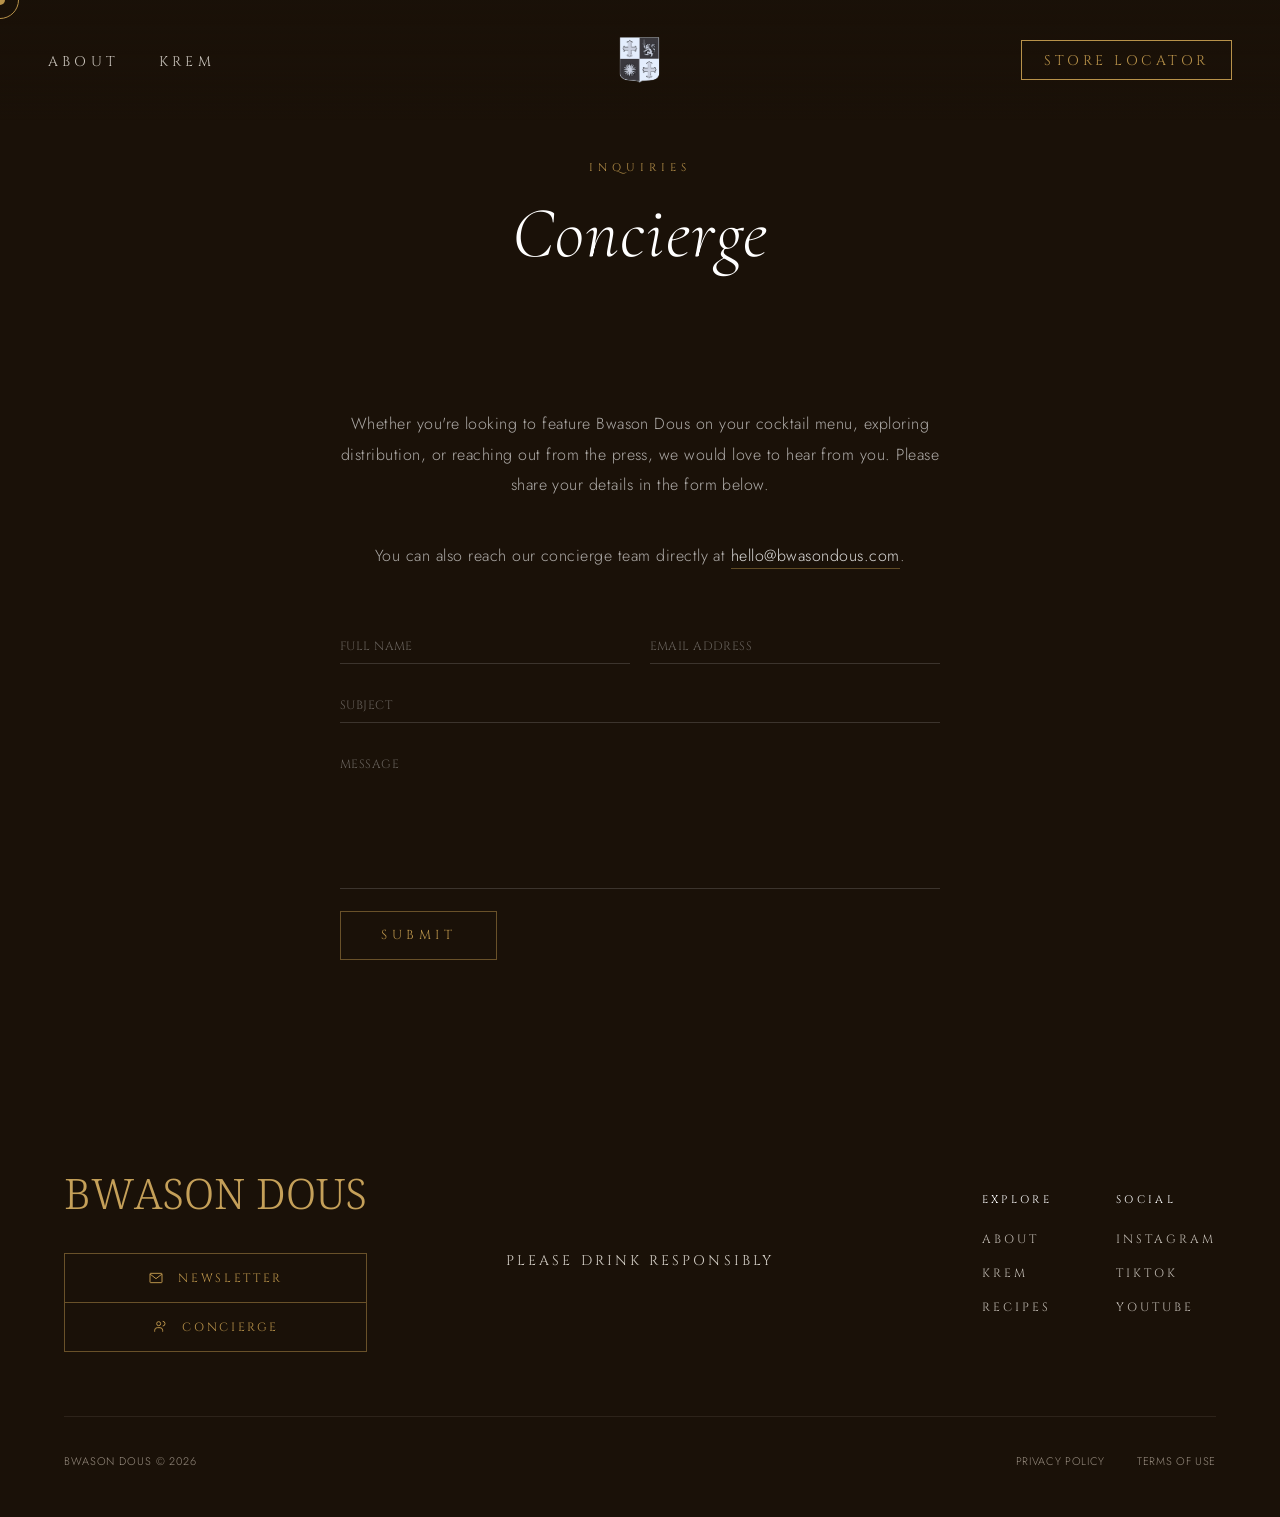
==== commit 061c15f7: "Add files via upload" ====
--- a/concierge.html
+++ b/concierge.html
@@ -16,7 +16,7 @@
   <!-- Open Graph -->
   <meta property="og:title" content="Concierge — Bwason Dous">
   <meta property="og:description" content="For press, distribution, and bespoke requests. Reach our concierge team directly.">
-  <meta property="og:image" content="https://bwasondous.com/images/crest.png">
+  <meta property="og:image" content="https://bwasondous.com/images/bwason-dous-logo.png">
   <meta property="og:url" content="https://bwasondous.com/concierge">
   <meta property="og:type" content="website">
 
@@ -24,7 +24,7 @@
   <meta name="twitter:card" content="summary_large_image">
   <meta name="twitter:title" content="Concierge — Bwason Dous">
   <meta name="twitter:description" content="For press, distribution, and bespoke requests. Reach our concierge team directly.">
-  <meta name="twitter:image" content="https://bwasondous.com/images/crest.png">
+  <meta name="twitter:image" content="https://bwasondous.com/images/bwason-dous-logo.png">
 
   <link rel="preconnect" href="https://fonts.googleapis.com">
   <link rel="preconnect" href="https://fonts.gstatic.com" crossorigin>
@@ -46,7 +46,12 @@
 
   <ul class="nav-links">
     <li><a href="/#intro">About</a></li>
-    <li><a href="/krem">Krem</a></li>
+    <li class="nav-item-dropdown">
+      <a href="/krem">Krem</a>
+      <ul class="nav-dropdown">
+        <li><a href="/recipes">Recipes</a></li>
+      </ul>
+    </li>
   </ul>
 
   <a href="/" class="nav-logo desktop-logo-only">
@@ -63,6 +68,7 @@
     <ul class="mobile-nav-links">
       <li><a href="/" onclick="toggleMobileMenu()">Home</a></li>
       <li><a href="/krem" onclick="toggleMobileMenu()">Krem</a></li>
+      <li><a href="/recipes" onclick="toggleMobileMenu()">Recipes</a></li>
     </ul>
   </div>
 </nav>
--- a/style.css
+++ b/style.css
@@ -200,7 +200,7 @@
 }
 
 .nav-logo img {
-  filter: brightness(0) invert(1) contrast(1.4);
+  filter: none;
 }
 
 /* Forces the right-side store-locator button to stick to the far right of its grid track */
@@ -995,11 +995,11 @@
 
 /* --- LOGO FIX --- */
 .nav-logo img {
-  height: 115px; /* Reduced 15% from 150px */
+  height: 114.55px; /* Reduced 15% from 134.76px */
   width: auto;
   display: block;
-  /* This filter turns the black logo into a gold/cream color */
-  filter: brightness(0) invert(1) contrast(1.4);
+  /* No filter: show the crest in its true colors */
+  filter: none;
 }
 
 /* ── INTRO IMAGE STYLING ── */
@@ -1507,7 +1507,8 @@
   }
   
   .nav-logo img {
-    height: 85px; /* Reduced 15% from 100px */
+    height: 84.67px; /* Reduced 15% from 99.61px */
+    transform: translateY(2px); /* Nudged down to line up with the About/Krem links */
   }
 
   .nav-reserve {
@@ -1578,7 +1579,7 @@
   }
 
   .nav-logo img {
-    height: 72px; /* Reduced 15% from 85px */
+    height: 71.72px; /* Reduced 15% from 84.38px */
   }
 
 .concierge-main {
@@ -1827,7 +1828,8 @@
   }
 
   .mobile-logo-only img {
-    height: 105px !important; /* Reduced 15% from 125px */
+    height: 104.59px !important; /* Reduced 15% from 123.05px */
+    transform: translateY(6px); /* Nudged down to line up with the hamburger icon */
     width: auto;
     display: block;
   }
@@ -1911,199 +1913,256 @@
 }
 
 /* ── WELCOME PAGE HERO ── */
+
+/* ── Hero container ── */
 .welcome-hero {
-  min-height: 100vh;
   position: relative;
-  overflow: hidden;
   display: flex;
   align-items: center;
   justify-content: center;
-}
- 
-.welcome-hero-image {
+  min-height: 100vh;   /* fallback */
+  min-height: 100svh;  /* iOS Safari: don't hide buttons under the toolbar */
+  overflow: hidden;
+  background: #000;
+}
+
+/* ── Background image ── */
+.welcome-hero .welcome-hero-image {
   position: absolute;
   inset: 0;
   width: 100%;
   height: 100%;
 }
- 
-.welcome-hero-image img {
+
+.welcome-hero .welcome-hero-image img {
+  display: block;
   width: 100%;
   height: 100%;
   object-fit: cover;
   object-position: center middle;
 }
- 
-.welcome-hero-overlay {
+
+/* ── Dark gradient over the image ── */
+.welcome-hero .welcome-hero-overlay {
   position: absolute;
   inset: 0;
+  z-index: 2;
   background: linear-gradient(
     to top,
-    rgba(0,0,0,0.88) 0%,
-    rgba(0,0,0,0.5) 50%,
-    rgba(0,0,0,0.25) 100%
+    rgba(0, 0, 0, 0.9) 0%,
+    rgba(0, 0, 0, 0.6) 24%,
+    rgba(0, 0, 0, 0.12) 50%,
+    rgba(0, 0, 0, 0.12) 100%
   );
-  z-index: 2;
-}
- 
-.welcome-hero-content {
-  position: relative;
+}
+
+/* ── Text block, pinned to the bottom ── */
+.welcome-hero .welcome-hero-content {
+  position: absolute;
+  inset: 0;
   z-index: 3;
+  box-sizing: border-box;
+  width: 100%;
+  display: flex;
+  flex-direction: column;
+  align-items: center;
+  justify-content: flex-end;
   text-align: center;
-  padding: 160px 3rem 8rem;
-  max-width: 780px;
-  width: 100%;
-  margin: 0 auto;
-  box-sizing: border-box;
-}
- 
-.welcome-eyebrow {
-  font-family: var(--font-display);
+  padding: 0 3rem 2.5rem;
+}
+
+/* ── Eyebrow ── */
+.welcome-hero .welcome-eyebrow {
+  position: absolute;
+  top: 150px;
+  left: 0;
+  right: 0;
+  margin: 0;
+  font-family: var(--font-display, 'Cinzel', serif);
   font-size: 13px;
   letter-spacing: 0.45em;
-  color: var(--gold);
-  text-transform: uppercase;
-  margin-bottom: 1.5rem;
+  text-transform: uppercase;
+  color: var(--gold, #B8924A);
   opacity: 0;
   transform: translateY(16px);
-  animation: fadeUp 0.9s ease forwards 0.3s;
-}
- 
-.welcome-headline {
-  font-family: var(--font-serif);
-  font-size: clamp(1.5rem, 4vw, 3.5rem);
+  animation: welcomeFadeUp 0.9s ease forwards 0.3s;
+}
+
+/* ── Headline ── */
+.welcome-hero .welcome-headline {
+  max-width: 900px;
+  margin: 0 0 1.1rem;
+  font-family: var(--font-serif, 'Cormorant Garamond', serif);
+  font-size: clamp(1.5rem, 3vw, 2.6rem);
   font-weight: 300;
   font-style: italic;
-  text-align: center;
-  color: var(--cream);
   line-height: 1.2;
   letter-spacing: 0.02em;
-  margin-bottom: 1.8rem;
+  text-align: center;
+  color: var(--cream, #F5EFE6);
   white-space: normal;
   word-break: break-word;
   opacity: 0;
   transform: translateY(20px);
-  animation: fadeUp 1s ease forwards 0.5s;
-}
- 
-.welcome-rule {
+  animation: welcomeFadeUp 1s ease forwards 0.5s;
+}
+
+/* ── Gold rule ── */
+.welcome-hero .welcome-rule {
   width: 48px;
   height: 1px;
-  background: var(--gold);
-  margin: 0 auto 2rem;
+  margin: 0 auto 1.2rem;
+  background: var(--gold, #B8924A);
   opacity: 0;
-  animation: fadeIn 0.8s ease forwards 0.75s;
-}
- 
-.welcome-subtext {
-  font-family: var(--font-body);
+  animation: welcomeFadeIn 0.8s ease forwards 0.75s;
+}
+
+/* ── Subtext ── */
+.welcome-hero .welcome-subtext {
+  max-width: 760px;
+  margin: 0 0 1.8rem;
+  font-family: var(--font-body, 'Jost', sans-serif);
   font-size: 15px;
   font-weight: 300;
+  line-height: 1.9;
   letter-spacing: 0.06em;
   color: rgba(255, 255, 255, 0.81);
-  line-height: 1.9;
-  margin-bottom: 2.8rem;
   opacity: 0;
   transform: translateY(14px);
-  animation: fadeUp 0.9s ease forwards 0.85s;
-}
- 
-.welcome-actions {
+  animation: welcomeFadeUp 0.9s ease forwards 0.85s;
+}
+
+/* ── Buttons ── */
+.welcome-hero .welcome-actions {
   display: flex;
   flex-direction: column;
   align-items: center;
+  justify-content: center;
   gap: 1rem;
-  justify-content: center;
   opacity: 0;
   transform: translateY(14px);
-  animation: fadeUp 0.9s ease forwards 1.05s;
-}
- 
-.welcome-btn-primary {
+  animation: welcomeFadeUp 0.9s ease forwards 1.05s;
+}
+
+.welcome-hero .welcome-btn-primary {
   display: block;
+  box-sizing: border-box;
   width: 100%;
   max-width: 280px;
-  font-family: var(--font-display);
+  padding: 1rem 2.4rem;
+  font-family: var(--font-display, 'Cinzel', serif);
   font-size: 13px;
   letter-spacing: 0.3em;
   text-transform: uppercase;
+  text-align: center;
   text-decoration: none;
-  text-align: center;
-  background: var(--gold);
-  color: var(--espresso);
-  padding: 1rem 2.4rem;
+  white-space: nowrap;
+  background: var(--gold, #B8924A);
+  color: var(--espresso, #1A0F0A);
   transition: background 0.3s ease;
-  white-space: nowrap;
-}
-.welcome-btn-primary:hover {
-  background: var(--gold-light);
-}
-
-/* Shows only on mobile — hidden on desktop by default */
-.welcome-btn-mobile-only {
+}
+
+.welcome-hero .welcome-btn-primary:hover {
+  background: var(--gold-light, #D4B06A);
+}
+
+/* "Store Locator" button: mobile only (desktop has it in the nav) */
+.welcome-hero .welcome-btn-mobile-only {
   display: none;
 }
 
+/* ── Animations (uniquely named so old stylesheets can't clash) ── */
+@keyframes welcomeFadeUp {
+  to { opacity: 1; transform: translateY(0); }
+}
+@keyframes welcomeFadeIn {
+  to { opacity: 1; }
+}
+
+/* ── Desktop: headline on one line ── */
+@media (min-width: 769px) {
+  .welcome-hero .welcome-headline br {
+    display: none;
+  }
+}
+
+/* ── Mobile ── */
 @media (max-width: 768px) {
-  .welcome-btn-mobile-only {
+  .welcome-hero .welcome-btn-mobile-only {
     display: block;
   }
-}
- 
-/* ── ANIMATIONS ── */
-@keyframes fadeUp {
-  to {
+
+  /* Image fills the top 78% and fades into black */
+  .welcome-hero .welcome-hero-image {
+    height: 78%;
+    -webkit-mask-image: linear-gradient(to bottom, #000 72%, transparent 100%);
+            mask-image: linear-gradient(to bottom, #000 72%, transparent 100%);
+  }
+
+  .welcome-hero .welcome-hero-image img {
+    object-position: 62% center;
+  }
+
+  .welcome-hero .welcome-hero-content {
+    padding: 0 2rem 1.75rem;
+  }
+
+  .welcome-hero .welcome-eyebrow {
+    top: 140px;
+  }
+
+  .welcome-hero .welcome-headline {
+    font-size: clamp(1.4rem, 5.8vw, 2.2rem);
+    margin-bottom: 0.9rem;
+  }
+
+  .welcome-hero .welcome-rule {
+    margin-bottom: 1rem;
+  }
+
+  .welcome-hero .welcome-subtext {
+    font-size: 14px;
+    font-weight: 300;
+    line-height: 1.7;
+    letter-spacing: 0.04em;
+    margin-bottom: 1.4rem;
+  }
+
+  .welcome-hero .welcome-actions {
+    gap: 0.75rem;
+  }
+
+  .welcome-hero .welcome-btn-primary {
+    max-width: 280px;
+    margin: 0 auto;
+    padding: 0.85rem 2rem;
+  }
+}
+
+/* ── Small phones ── */
+@media (max-width: 480px) {
+  .welcome-hero .welcome-hero-content {
+    padding: 0 1.5rem 1.5rem;
+  }
+
+  .welcome-hero .welcome-headline {
+    font-size: clamp(1.4rem, 5.8vw, 1.8rem);
+  }
+}
+
+/* ── Respect reduced-motion settings ── */
+@media (prefers-reduced-motion: reduce) {
+  .welcome-hero .welcome-eyebrow,
+  .welcome-hero .welcome-headline,
+  .welcome-hero .welcome-rule,
+  .welcome-hero .welcome-subtext,
+  .welcome-hero .welcome-actions {
+    animation: none;
     opacity: 1;
-    transform: translateY(0);
-  }
-}
-@keyframes fadeIn {
-  to { opacity: 1; }
-}
- 
-/* ── MOBILE ── */
-@media (max-width: 768px) {
-  .welcome-hero-content {
-    padding: 120px 2rem 6rem;
-  }
- 
-  .welcome-headline {
-    font-size: clamp(1.6rem, 6vw, 2.8rem);
-  }
- 
-  .welcome-subtext {
-    font-size: 16px;
-    letter-spacing: 0.04em;
-    font-weight: 300;
-
-  }
- 
-  .welcome-actions {
-    flex-direction: column;
-    align-items: center;
-  }
- 
-  .welcome-btn-primary {
-    width: 100%;
-    max-width: 280px;
-    text-align: center;
-    display: block;
-    margin: 0 auto;
-  }
-}
- 
-@media (max-width: 480px) {
-  .welcome-hero-content {
-    padding: 110px 1.5rem 5rem;
-  }
- 
-  .welcome-headline {
-    font-size: clamp(1.9rem, 5.5vw, 2.5rem);  }
- 
-  .welcome-subtext {
-    font-size: 15px;
-  }
-}
+    transform: none;
+  }
+}
+
 /* ==========================================================================
    TERMS OF USE PAGE
    ========================================================================== */
@@ -2964,4 +3023,61 @@
   .recipe-card {
     padding: 2.25rem 1.75rem;
   }
+}
+/* ── NAV: KREM DROPDOWN (desktop hover reveals Recipes — text only) ── */
+.nav-item-dropdown {
+  position: relative;
+}
+
+/* Invisible hover bridge: keeps .nav-item-dropdown "hovered" while the
+   pointer travels from the Krem link down to the Recipes text below it,
+   so the dropdown never disappears before the mouse arrives. */
+.nav-item-dropdown::after {
+  content: "";
+  position: absolute;
+  top: 100%;
+  left: -1rem;
+  right: -1rem;
+  height: 18px;
+}
+
+.nav-dropdown {
+  position: absolute;
+  top: calc(100% + 18px);
+  left: 50%;
+  transform: translateX(-50%);
+  list-style: none;
+  opacity: 0;
+  visibility: hidden;
+  pointer-events: none;
+  transition: opacity 0.25s ease, visibility 0.25s ease;
+  z-index: 1001;
+}
+
+.nav-item-dropdown:hover .nav-dropdown,
+.nav-item-dropdown:focus-within .nav-dropdown {
+  opacity: 1;
+  visibility: visible;
+  pointer-events: auto;
+}
+
+.nav-dropdown li {
+  margin: 0;
+}
+
+.nav-dropdown a {
+  display: block;
+  padding: 0.4rem 0;
+  font-family: var(--font-display);
+  font-size: 13px;
+  letter-spacing: 0.3em;
+  text-transform: uppercase;
+  color: rgba(245, 240, 232, 0.8);
+  text-decoration: none;
+  white-space: nowrap;
+  transition: color 0.3s;
+}
+
+.nav-dropdown a:hover {
+  color: var(--gold);
 }
